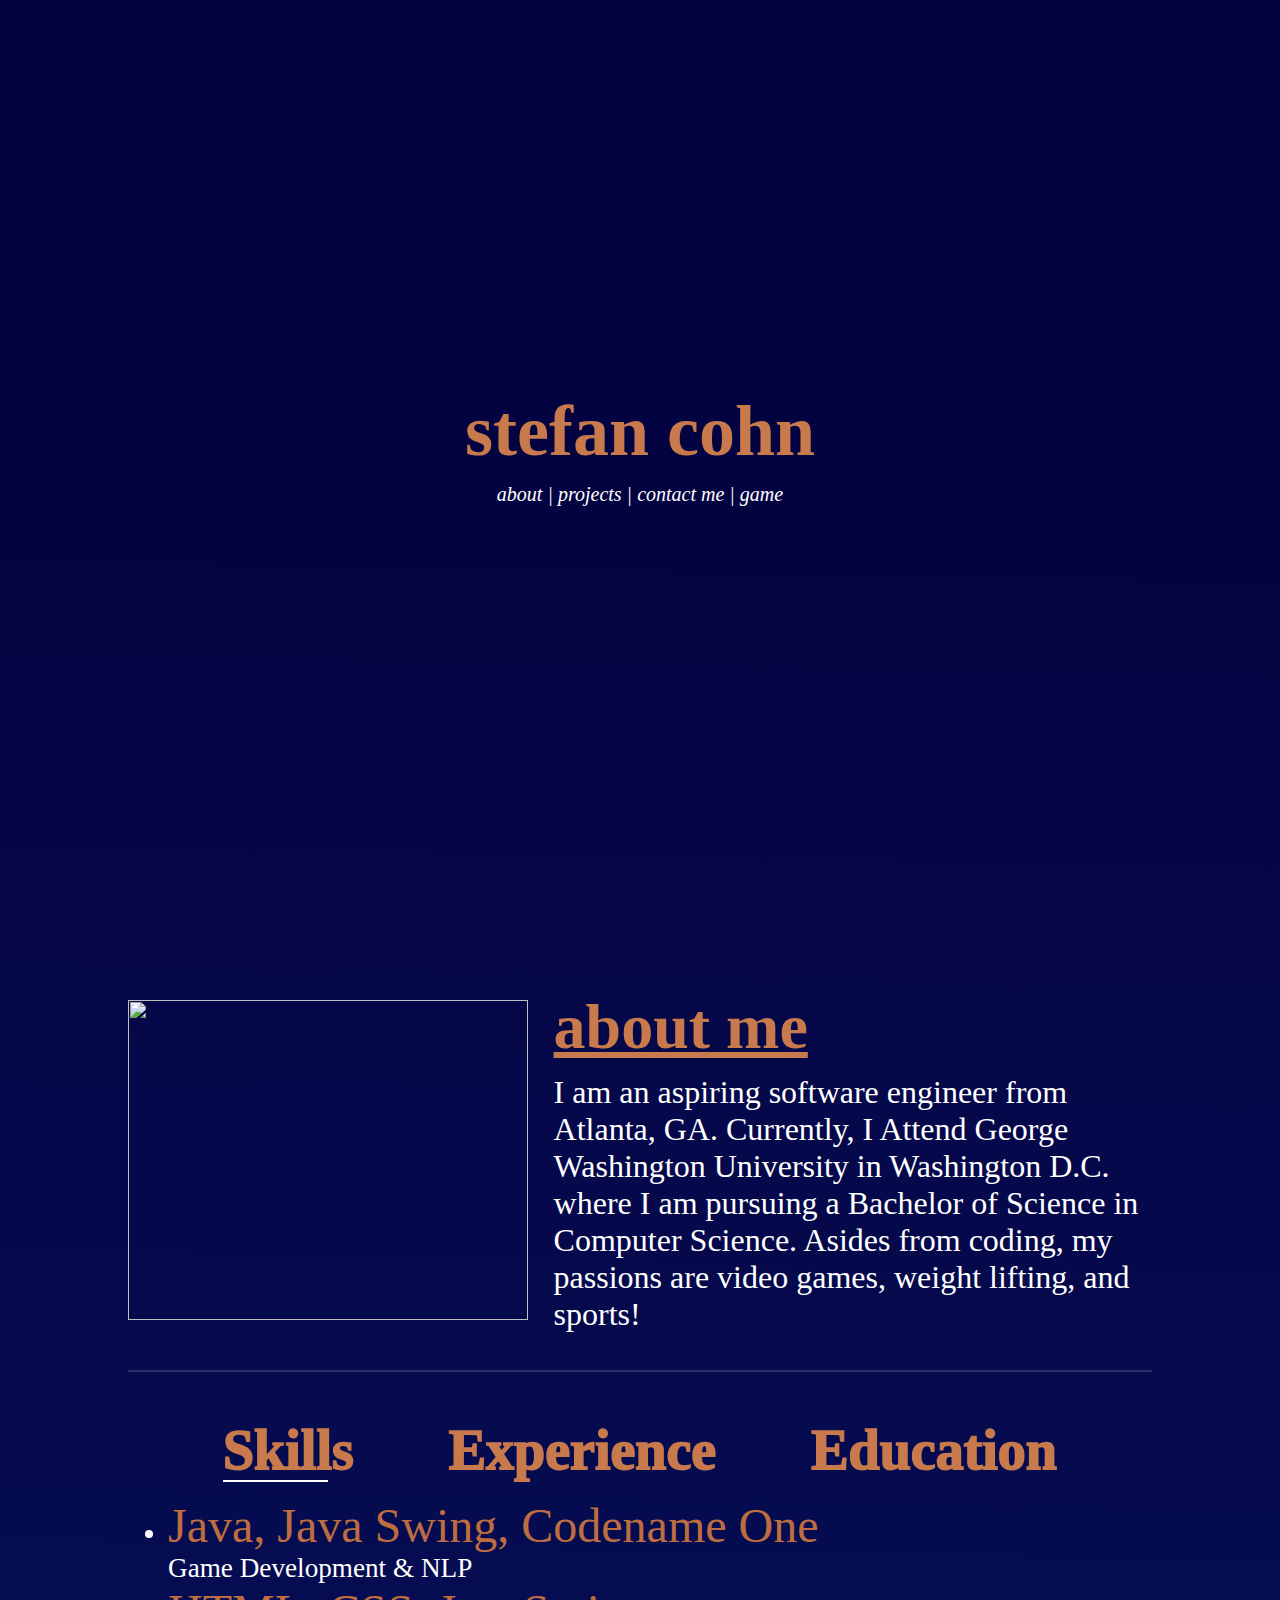
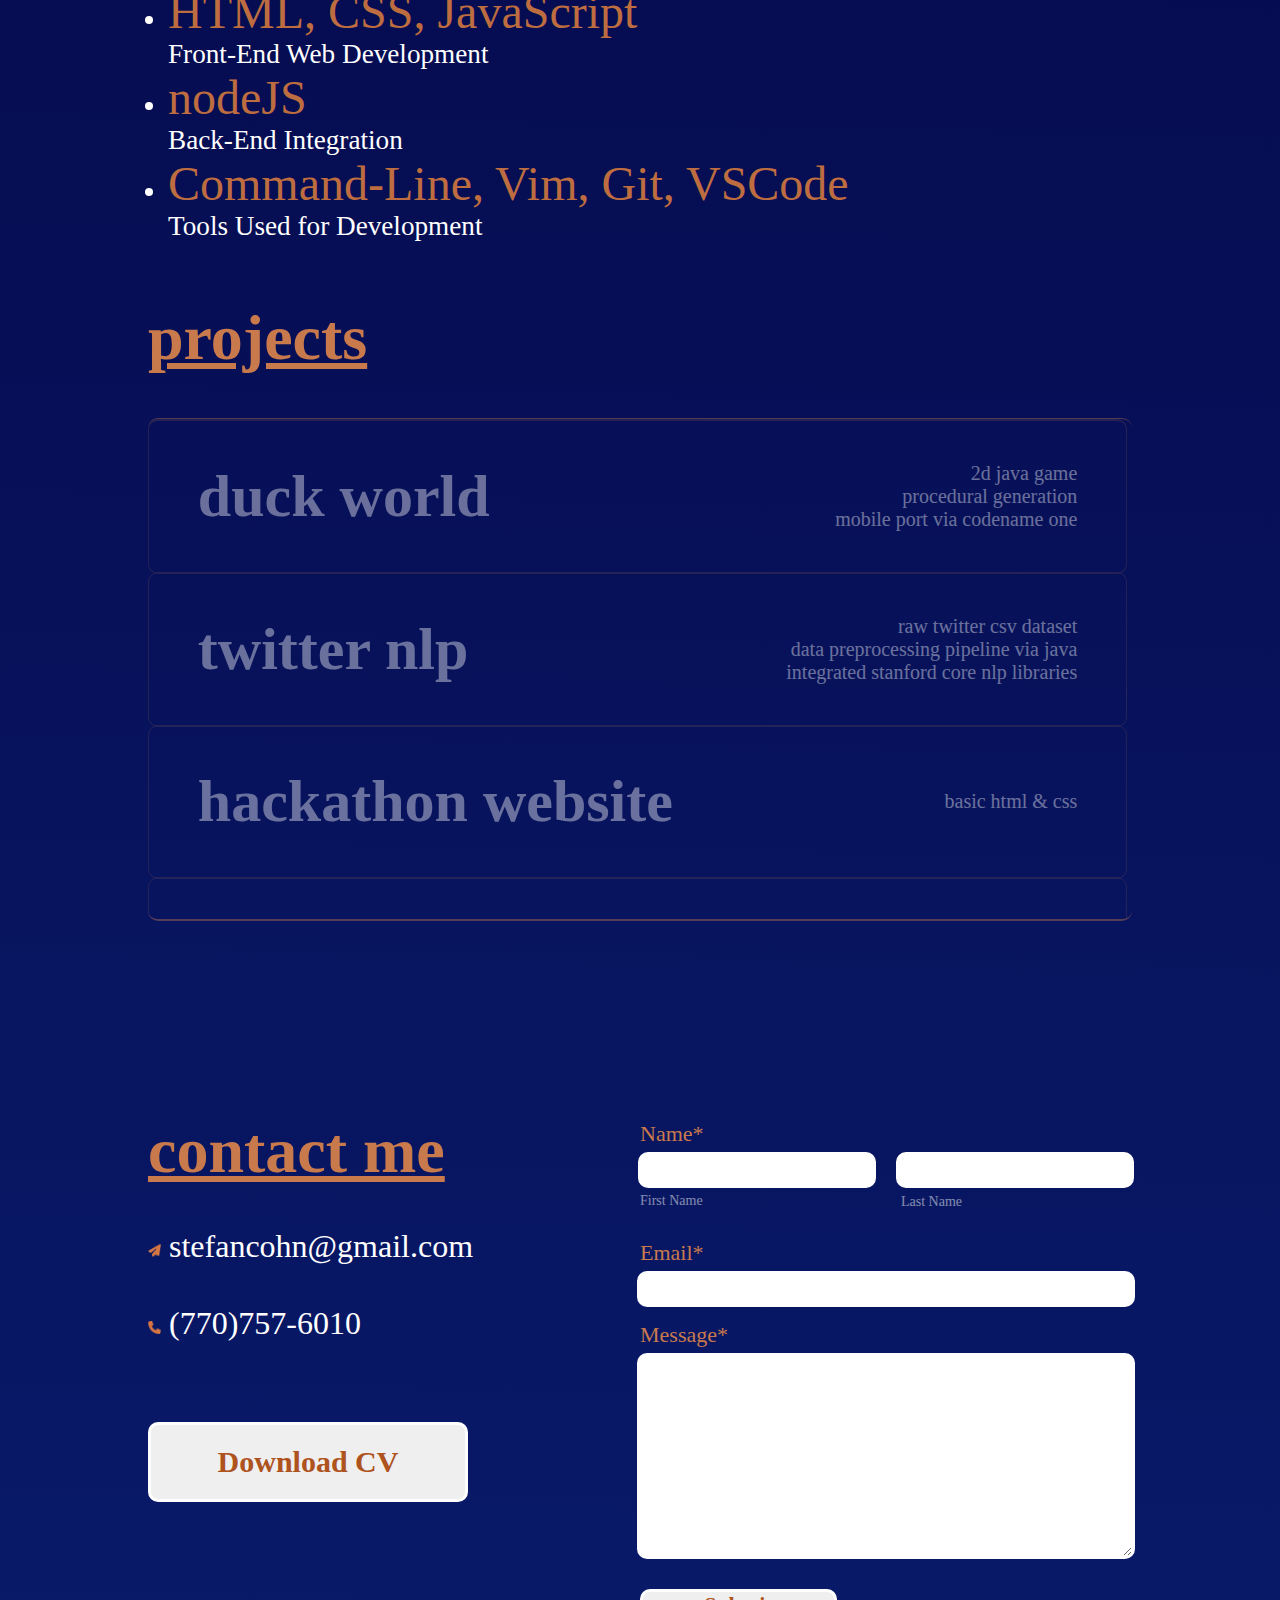
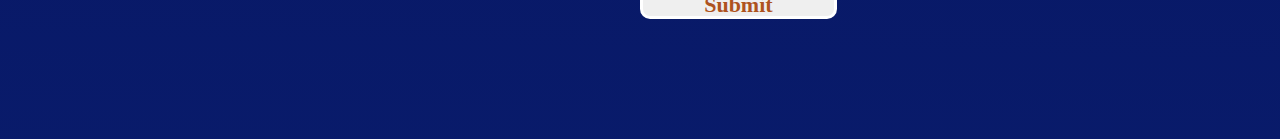
==== src/frontPage.html @ 3b6794df "download CV and fix message box" ====
<!DOCTYPE html>
<meta charset="UTF-8">

<!-- HTML blue print -->
<head>
	<meta name = "viewport" content ="width=device-width, initial-scale=1.0">
	<title> stefan cohn </title>

	<!-- link to pixelFont file so custom font can be used -->
	<link rel="stylesheet" type="text/css" href="../css/fonts.css">

	<!-- link to CSS for frontPage-->
	<link rel="stylesheet" type="text/css" href="../css/frontPage.css">

	<!-- link to CSS for frontPage on MOBILE-->
	<link rel="stylesheet" type="text/css" href="../css/frontPageMobile.css">

	<!-- font kit for icons -->
	<script src="https://kit.fontawesome.com/b754e26e35.js" crossorigin="anonymous"></script>
</head>

<body>
	<!-- center container --> 
	<div class = "center container">

		<div class="socialIcons">
			<a href="https://www.instagram.com/stefancohn/" target="_blank"><i class="fa-brands fa-instagram"></i></a>
			<a href="https://www.linkedin.com/in/stefan-cohn/" target="_blank"><i class="fa-brands fa-linkedin"></i></a>
			<a href="https://github.com/stefancohn" target="_blank"><i class="fa-brands fa-github"></i></a>
		</div>
		
		<!-- name text --> 
		<p class="name">stefan cohn</p>

		<!-- nav bar -->
		<nav class = "navbar">
			<!-- our two elements -->
			<a href="#about">about | </a>
			<a href="#projects">projects | </a>
			<a href="#contactMe">contact me | </a>
			<a href="#">game </a>
		</nav>
	</div>

	<!-- about section -->
	<section id = "about">
		<div class = "aboutContainer">

			<!--duck face image-->
			<img src="../assets/duckFace.png" class = "duckFace">

			<!--contains about text and header-->
			<div class = "aboutText"> 
				<h1 style="margin-top: -10px; margin-bottom: 10px;" id="h"><span>about me</span></h1>
				<p id="p">I am an aspiring software engineer from Atlanta, GA. Currently, I Attend George Washington University in Washington
				D.C. where I am pursuing a Bachelor of Science in Computer Science. Asides from coding, my passions are video games, 
				weight lifting, and sports!</p>
			</div>

		</div>

		<!--a line across the page-->
		<div class="line"></div>

		<!--the tabs that can be selected for more info-->
		<div class = "aboutTabs">
			<p class="tabLinks active" onclick="openTab('#skills')">Skills</p>
			<p class="tabLinks" onclick="openTab('#experience')">Experience</p>
			<p class="tabLinks" onclick="openTab('#education')">Education</p>
		</div>

		<div class="tabContentContainer">
			<!--skills tab-->
			<div class = "tabContent active" id="skills">
				<ul>
					<li><span>Java, Java Swing, Codename One</span><br>Game Development & NLP</li>
					<li><span>HTML, CSS, JavaScript</span><br>Front-End Web Development</li>
					<li><span>nodeJS</span><br>Back-End Integration</li>
					<li><span>Command-Line, Vim, Git, VSCode</span><br>Tools Used for Development</li>
				</ul>
			</div>

			<!--experience tab-->
			<div class = "tabContent" id="experience">
				<ul>
					<li><span>DecisionDeskHQ</span><br>Data Entry</li>
					<li><span>DMV_Serotonin</span><br>Club Promoter<br>Social Media Manager</li>
				</ul>
			</div>

			<!--education tab-->
			<div class = "tabContent" id="education">
				<ul>
					<li><span>Northview High School</span><br>Johns Creek, GA<br>2022 Graduate</li>
					<li><span>George Washington University</span><br>Washington, D.C.
						<br>B.S. in Computer Science<br>Expected 2026 Graduate</li>
				</ul>
			</div>
		</div>
	</section>

	<!-- project section -->
	<section id = "projects">

		<div class = "headerContainer">
			<h1>projects</h1>
		</div>

		<div class="scrollBar">

			<a href="https://github.com/stefancohn/DuckWorld/blob/main/README.md" target="_blank">
				<div class="scrollBarSection" onmouseover="revealFully('#duckWorld');" id="duckWorld"
				onmouseleave="hide('#duckWorld');" style="border-top-width: 2px;">
					<h1>duck world</h1>
					<p>2d java game <br>
						procedural generation <br>
						mobile port via codename one
					</p>
					<img src="../assets/duckIcon.png" id="projImg" style="transition-duration: 0.3s;">
				</div>
			</a>

			<a href="https://github.com/stefancohn/nlpTweets"target="_blank">
				<div class="scrollBarSection" onmouseover="revealFully('#nlp')" id="nlp"
				onmouseleave="hide('#nlp')" style="margin-top: 1px;">
					<h1>twitter nlp</h1>
					<p>raw twitter csv dataset <br>
						data preprocessing pipeline via java<br>
						integrated stanford core nlp libraries
					</p>
					<img src="../assets/twitterLogo.png" id="projImg" style="transition: 0.3s;">
				</div>
			</a>

			<a href="https://andre-arante.github.io/Ice-Cream-Tracker/src/works.html" target="_blank">
				<div class="scrollBarSection" onmouseover="revealFully('#thurston')" id="thurston"
				onmouseleave="hide('#thurston')" style="margin-top: 1px;">
					<h1>hackathon website</h1>
					<p>basic html & css<br>
					</p>
					<img src="../assets/hackathonImg.png" id="projImg" style="transition: 0.3s; height: 150px; width: auto">
				</div>
			</a>

			<a href="https://github.com/stefancohn/StefanCohnWebsite" target="_blank">
				<div class="scrollBarSection" onmouseover="revealFully('#portfolio')" id="portfolio"
				onmouseleave="hide('#portfolio')" style="margin-top: 1px;">
					<h1>this website!</h1>
					<p>backend integration<br>
						advanced html & css <br>
						javascript implementation
					</p>
					<img src="../assets/portfolioImg.png" id="projImg" style="transition: 0.3s; height: 150px; width: auto">
				</div>
			</a>

		</div>
	</section>

	<!-- contact me section -->
	<section id = "contactMe">

		<div class = "textContainer">
			<h1>contact me</h1>
			<div class="contactGroup">

				<p class="tEmail" style="margin: 0px">stefancohn@gmail.com</p>
				<p class="tPhoneNum" style="margin:0px">(770)757-6010</p>

				<div class="cIcons">
					<a href="https://www.instagram.com/stefancohn/" target="_blank"><i class="fa-brands fa-instagram"></i></a>
					<a href="https://www.linkedin.com/in/stefan-cohn/" target="_blank"><i class="fa-brands fa-linkedin"></i></a>
					<a href="https://github.com/stefancohn" target="_blank"><i class="fa-brands fa-github"></i></a>
				</div>

			</div>
			<a href="../assets/StefanCohnResumeW.pdf" target="_blank"><input type="button" value="Download CV" class="button1"></input></a>
		</div>

		<form class="formContainer">

			<label for="fName">Name*</label>
			<div class="nameInputs">
				<input type="text" name="fName" id="fName"></input>
				<input type="text" name="lName" id="lName"></input>
			</div>
			<label for="fName" style="align-self: start;font-size: 14px;margin-top: -10px; opacity: 0.5; color:white;">
				First Name</label> 
			<label for="lName">Last Name</label>
			
			<label for="fName">Email*</label>
			<input type="text" name="Email" autocomplete="on" required></input>

			<label for="fName">Message*</label>
			<textarea name="Message"></textarea>

			<input type="button" value="Submit" class="button"></input>
		</form>
		
	</section>

</body>

<!-- javascript plugin -->
<script src="../js/frontPage.js"></script>
---- css/frontPage.css ----
/*body and html sect stylization */
html,body {
    /* no margin, sets the font, and background color*/
    margin: 0;
    font-family: 'Rainy Hearts';
    background: linear-gradient(181deg, rgb(4, 3, 65) 15%, rgb(11, 38, 126) 140%);
    background-color: rgb(2, 0, 97);
}

body {
    width:100vw;
}

/*------- center container stylization, contains name and navbar --------*/
.center { 
    /* make it a flex box, stack its elements
    in a column, centers everything horz and vert */
    display: flex;
    flex-direction: column;
    justify-content: center; /* centers vertically */
    align-items: center; /*centers horizontally */
    height: 100vh;
    width: 100vw;

}

.name {
    /* name text stylization */
    font-size: 4.5rem;
    margin: 10px;
    color: rgb(201, 122, 77);
    font-weight: bold;
}

.navbar a{
    /* navbar stylization */
    text-decoration : none;
    font-size: 20px;
    font-style: italic;
    color: white;
}

.socialIcons {
    display:flex;
    flex-direction: row;
    column-gap: 12px;
    margin-bottom: -15px;
}

.socialIcons i {
    color:white;
    font-size: 20px;
}
/*-------------------------------------------

------- about section stylization -------*/
#about {
    padding-left: 10%;
    padding-right: 10%;
    padding-top: 100px;
}

/*about container row*/
#about .aboutContainer{
    display: flex;
    height:40%;
    justify-content: left;
    column-gap: 2vw;
}

#about .aboutContainer .aboutText p{
    color: white;
    font-size: 2.3rem;
    margin-top: 0;
    margin-bottom: 0;
}

#about .aboutContainer .aboutText{
    height: 320px;
    position: relative;
}

#about .aboutContainer .aboutText h1 span{
    color: rgb(201, 122, 77);
    text-decoration: underline;
    font-size: 4rem;
}

#about .aboutContainer .duckFace {
    width:400px; 
    height:320px;
}

#about .line {
    width: 100%;
    height: 2px;
    background-color: rgb(255, 255, 255, 0.15);
    margin-top: 50px;
    margin-bottom: -10px;
}

#about .aboutTabs {
    display: flex;
    flex-direction: row;
    align-items: baseline;
    justify-content: space-evenly;
    
}

#about .aboutTabs .tabLinks {
    margin-bottom: 0;
    font-weight: 1000;
    cursor:pointer;
    color: rgb(201, 122, 77);
    font-size: 3.5rem;
    position: relative;
}

#about .aboutTabs .tabLinks::after {
    content:"";
    position: absolute;
    width: 0%;
    left: 0;
    bottom: 0;
    height: 2px;
    background-color: white;
    transition: 1s;
}

#about .aboutTabs .tabLinks.active::after {
    width: 80%;
}

#about .tabContentContainer {
    display:grid;
    grid-template-columns: 1fr;
}
#about .tabContent {
    grid-column-start: 1;
    grid-row-start: 1;
    opacity: 0;
    transition: 1s;
    padding-bottom: 0;
}

#about .tabContent.active {
    color: white;
    opacity: 1;
    transition-duration: 1s;
}

#about .tabContent li span{
    list-style: circle;
    color: rgb(189, 109, 64);
    font-size: 3rem;
}

#about .tabContent li{
    font-size: 1.7rem;
}

/*-------end of about section sylization
----------------------------------------
/*project section stylization */
#projects {
    padding-left: 10%;
    padding-right: 10%;
    display: flex;
    flex-direction: column;
}

#projects .headerContainer h1{
    color: rgb(201, 122, 77);
    text-decoration: underline;
    font-size: 4rem;
    margin-left: 20px;

}

#projects .scrollBar {
    padding-top: -10px;
    margin-left: 20px;
    margin-right: 20px;
    height: 500px;

    overflow:auto;
    overflow-x: hidden;

    display: flex;
    flex-direction: column;
    position: relative;

    border-top-width: 1px;
    border-top-style: solid;
    border-top-color: rgb(201, 122, 77, 0.4);
    
    border-bottom-width: 2px;
    border-bottom-style: solid;
    border-bottom-color: rgb(201, 122, 77, 0.4);
    border-radius:10px;
}

#projects .scrollBar .scrollBarSection {
    height: 100%;
    width: 99.3%;
    display:flex;
    flex-direction: row;
    justify-content: space-between;
    align-items: center;

    border-width: 1px;
    border-style: solid;
    border-radius: 10px;
    border-color: rgb(201, 122, 77, 0.4);

    row-gap: 2px;
    opacity: 0.4;
    transition-duration: 0.3s;
}

#projects .scrollBar .scrollBarSection h1 {
    color:white;
    font-size: 60px;
    padding-left: 5%;
    transition-duration: 0.3s;
}

#projects .scrollBar .scrollBarSection p {
    padding-right: 5%;
    color:white;
    font-size: 20px;
    text-align:right;

    transition-duration: 0.3s;
}

@media (hover: hover) {
    #projects .scrollBar a:hover #projImg {
    opacity: 1;
    display:inherit;
    }
}

#projects #projImg {
    position: absolute;
    width: 200px;
    height: auto;
    opacity: 0;
    display:none;
}

#projects .scrollBar .scrollBarSection.active {
    opacity: 1;
    border-width: 4px;
    transition-duration: 0.3s;
    border-color: rgb(201, 122, 77, 1);
}

#projects .scrollBar .scrollBarSection.active p {
    font-size:25px;
    padding-left: 0%;
    padding-right: 5px;
    transition-duration: 0.3s;
}

#projects .scrollBar .scrollBarSection.active h1 {
    font-size:67px;
    transition-duration: 0.3s;
    padding-left: 0%;
}

#projects .scrollBar a {
    text-decoration: none;
}

/* contact me section stylization */
#contactMe {
    padding-left: 10%;
    padding-right: 10%;
    padding-bottom: 120px;
    padding-top: 50px;

    display: flex;
    flex-direction: row;
}

#contactMe .textContainer {
    padding-left: 20px;
    width:100%;
    padding-top: 100px;

    display: flex;
    flex-direction: column;
    row-gap: 40px;
}

#contactMe .textContainer h1{
    margin-bottom: 0px;
    padding-bottom: 0px;
    color: rgb(201, 122, 77);
    text-decoration: underline;
    font-size: 4rem;
}

.contactGroup {
    display: flex;
    flex-direction: column;
    row-gap: 40px;
}

#contactMe .textContainer p {
    color:white;
    font-size: 2rem;
}

#contactMe .tPhoneNum::before {
    background-image: url("../assets/teleImg.png");
    background-size: 13px 13px;
    display: inline-block;
    width: 13px; 
    height: 13px;
    margin-right: 8px;
    content:"";
}

#contactMe .tEmail::before {
    background-image: url("../assets/sendMail.png");
    background-size: 13px 13px;
    display: inline-block;
    width: 13px; 
    height: 13px;
    margin-right: 8px;
    content:"";
}

.cIcons {
    margin:0px; 
    display: flex;
    flex-direction: row;
    column-gap: 20px;
}
.cIcons i{
    color:white;
    font-size: 3.2rem;
    column-gap: 10px;
}

.button1 {
    font-family: inherit;
    font-size: 30px;
    color: rgb(174, 83, 30);
    width: 20rem;
    align-self: start;
    margin-top: 0px;
    font-weight: bolder;
    height: 80px;
}

.formContainer {
    padding-top: 150px;
    padding-right: 20px;
    width: 100%;

    display:flex;
    align-items: center;
    flex-direction:column;
    row-gap: 15px;
}

input, textarea {
    width:100%;
    height: 30px;
    padding: 0px;

    border-width: 3px;
    border-color: white;
    border-radius: 10px;
    border-style: solid;
}

.nameInputs {
    width: 101%;
    display: flex;
    flex-direction: row;
    column-gap: 20px;
    justify-content: space-between;
}

input[name="fName"], input[name="lName"] {
    width: 50%;
}

textarea {
    height: 200px;
    vertical-align: top;
}

label[for="fName"] {
    align-self: start;
    color: rgb(201, 122, 77);;
    font-size: 22px;
    margin-bottom: -10px;
}

label[for="lName"] {
    color: white;
    font-size: 14px;
    opacity: 0.5;

    margin-top: -20px;
    margin-left: 91px;
    margin-bottom: 15px;
}

.button {
    font-family: inherit;
    font-size: 22px;
    color: rgb(174, 83, 30);
    width: 40%;
    align-self: start;
    margin-top: 15px;
    font-weight: bolder;
}

input[type=text] {
    font: inherit;
    font-size: 20px;
    vertical-align: top;
}

textarea[name='Message'] {
    font-family: inherit;
    font-size: 20px;
}
---- css/frontPageMobile.css ----
/*----------- font size for abt p ---------------*/
/* Font size for max-width: 1400px */
@media only screen and (max-width: 1400px) {
    #about .aboutContainer .aboutText p {
        font-size: 2rem;
    }
}

/* Font size for max-width: 1200px */
@media only screen and (max-width: 1200px) {
    #about .aboutContainer .aboutText p {
        font-size: 1.8rem;
    }
}

/* Font size for max-width: 1000px and form optimization*/
@media only screen and (max-width: 1000px) {
    #about .aboutContainer .aboutText p {
        font-size: 1.4rem;
    }
    #contactMe {
        column-gap: 40px;
    }
}


/*----------mobile optimization------*/
@media only screen and (max-width: 800px) {
    body {
        width: 100vw;
    }
    /*------- center container stylization, contains name and navbar --------*/
    .center {
        height: 100vh;
    }
    .name {
        /* name text stylization */
        font-size: 1.5rem;
        margin: 5px;
    }

    .navbar a{
        font-size: 0.7rem;
    }

    .socialIcons {
        column-gap: 14px;
        margin-bottom: -5px;
    }

    .socialIcons i {
        color:white;
        font-size: 14px;
    }
    /*-------------------------------------------

------- about section stylization -------*/
    #about {
        padding-left: 10%;
        padding-right: 10%;
        padding-top: 20px;
        display: flex;
        flex-direction: column;
        align-items: center;
    }

    /*about container row*/
    #about .aboutContainer{
        display: flex;
        flex-direction: column;
        height:40%;
        align-items: center;
        width: 100%;
    }

    #about .aboutContainer .aboutText{
        height:auto;
        position: relative;
        display: flex;
        flex-direction: column;
    }

    #about .aboutContainer .aboutText p{
        color: white;
        font-size: 1.2rem;
        margin-top: 0;
        margin-bottom: 0;
        text-align: center;
        width: 80%;
        align-self: center;
    }

    #about .aboutContainer .aboutText h1 {
        padding-top: 20px;
        text-align: center;
    }

    #about .aboutContainer .aboutText h1 span{
        color: rgb(201, 122, 77);
        text-decoration: underline;
        font-size: 2rem;
    }

    #about .aboutContainer .duckFace {
        width:80%; 
        height:auto;
    }

    #about .line {
        width: 100%;
        height: 2px;
        background-color: rgb(255, 255, 255, 0.15);
        margin-top: 20px;
        margin-bottom: 0px;
    }

    #about .aboutTabs {
        display: flex;
        flex-direction: row;
        align-items: baseline;
        justify-content: space-evenly;   
        width: 100%;
    }

    #about .aboutTabs .tabLinks {
        margin-bottom: 0;
        font-weight: bolder;
        cursor:pointer;
        color: rgb(201, 122, 77);
        font-size: 1rem;
        position: relative;
    }

    #about .aboutTabs .tabLinks::after {
        content:"";
        position: absolute;
        width: 0%;
        left: 0;
        bottom: 0;
        height: 2px;
        background-color: white;
        transition: 1s;
    }

    #about .aboutTabs .tabLinks.active::after {
        width: 80%;
    }

    #about .tabContentContainer {
        display:grid;
        grid-template-columns: 1fr;
        width: 100%;
    }
    #about .tabContent {
        grid-column-start: 1;
        grid-row-start: 1;
        opacity: 0;
        transition: 1s;
        margin-bottom: 0px;
        width: 100%;
    }

    #about .tabContent.active {
        color: white;
        opacity: 1;
        transition-duration: 1s;
    }

    #about .tabContent li span{
        list-style: circle;
        color: rgb(189, 109, 64);
        font-size: 1rem;
    }

    #about .tabContent li{
        font-size: 1rem;
    }
    /*-------end of about section sylization
    ----------------------------------------
    /*project section stylization */
    #projects {
        padding-left: 10%;
        padding-right: 10%;
        margin-top:100px;
        display: flex;
        flex-direction: column;
    }

    #projects .headerContainer h1{
        color: rgb(201, 122, 77);
        text-decoration: underline;
        font-size: 2rem;
        margin-left: 20px;

    }

    #projects .scrollBar {
        padding-top: -10px;
        margin-left: 20px;
        margin-right: 20px;
        height: auto; /*control height of scroll!! necessary for overflow*/

        overflow:auto;
        overflow-x: hidden;

        display: flex;
        flex-direction: column;
        position: relative;

        border-top-width: 1px;
        border-top-style: solid;
        border-top-color: rgb(201, 122, 77, 0.4);
        
        border-bottom-width: 2px;
        border-bottom-style: solid;
        border-bottom-color: rgb(201, 122, 77, 0.4);
        border-radius:10px;
    }

    #projects .scrollBar .scrollBarSection {
        height: 100%;
        width: 99.3%;
        display:flex;
        flex-direction: row;
        justify-content: space-between;
        align-items: center;

        border-width: 1px;
        border-style: solid;
        border-radius: 10px;
        border-color: rgb(201, 122, 77, 0.4);

        row-gap: 2px;
        opacity: 1;
        transition-duration: 0.3s;
    }

    #projects .scrollBar .scrollBarSection h1 {
        color:white;
        font-size: 20px;
        padding-left: 5%;
        transition-duration: 0.3s;
    }

    #projects .scrollBar .scrollBarSection p {
        padding-right: 5%;
        color:white;
        font-size: 10px;
        text-align:right;

        transition-duration: 0.3s;
    }

    #projects #projImg {
        position: absolute;
        width: 200px;
        height: auto;
        opacity: 1;
        display:none;
    }

    #projects .scrollBar .scrollBarSection.active {
        opacity: 1;
        border-width: 4px;
        transition-duration: 0.3s;
        border-color: rgb(201, 122, 77, 1);
    }

    #projects .scrollBar .scrollBarSection.active p {
        font-size:25px;
        padding-left: 0%;
        padding-right: 5px;
        transition-duration: 0.3s;
    }

    #projects .scrollBar .scrollBarSection.active h1 {
        font-size:67px;
        transition-duration: 0.3s;
        padding-left: 0%;
    }

    #projects .scrollBar a {
        text-decoration: none;
    }

    /* --------------contact me section stylization----------------- */
    #contactMe {
        padding-left: 10%;
        padding-right: 10%;
        padding-bottom: 120px;
        padding-top: 100px;

        display: flex;
        flex-direction: column;
        align-items: center;
    }

    #contactMe .textContainer {
        width:100%;
        padding-top: 0;
        padding: 0;

        display: flex;
        flex-direction: column;
        align-items: center;
        row-gap: 30px;
    }

    #contactMe .textContainer h1{
        margin-bottom: 0px;
        padding-bottom: 0px;
        color: rgb(201, 122, 77);
        text-decoration: underline;
        font-size: 2rem;
    }

    .contactGroup {
        display: flex;
        flex-direction: column;
        align-items: center;
        row-gap: 30px;
    }

    #contactMe .textContainer p {
        color:white;
        font-size: 0.9rem;
        text-align: center;
    }

    #contactMe .tPhoneNum::before {
        background-image: url("../assets/teleImg.png");
        background-size: 11px 11px;
        display: inline-block;
        width: 11px; 
        height: 11px;
        margin-right: 5px;
        content:"";
    }

    #contactMe .tEmail::before {
        background-image: url("../assets/sendMail.png");
        background-size: 11px 11px;
        display: inline-block;
        width: 11px; 
        height: 11px;
        margin-right: 5px;
        content:"";
    }

    .cIcons {
        margin:0px; 
        display: flex;
        flex-direction: row;
        column-gap: 15px;
    }
    .cIcons i{
        color:white;
        font-size: 2rem;
        column-gap: 10px;
    }

    .button1 {
        font-family: inherit;
        font-size: 1.5rem;
        color: rgb(174, 83, 30);

        width: 180px;
        height: 60px;

        margin: 0px;
        font-weight: bolder;
        align-self: center;
    }

    .formContainer {
        padding-top: 50px;
        padding-right: 0px;
        width: 100%;

        display:flex;
        align-items: center;
        flex-direction:column;
        row-gap: 15px;
    }

    input {
        width:100%;
        height: 30px;
        padding: 0px;

        border-width: 3px;
        border-color: white;
        border-radius: 10px;
        border-style: solid;
    }

    .nameInputs {
        width: 101%;
        display: flex;
        flex-direction: row;
        column-gap: 20px;
        justify-content: space-between;
    }

    input[name="fName"], input[name="lName"] {
        width: 50%;
    }

    input[name="Message"] {
        height: 200px;
    }

    label[for="fName"] {
        align-self: start;
        color: rgb(201, 122, 77);;
        font-size: 22px;
        margin-bottom: -10px;
    }

    label[for="lName"] {
        color: white;
        font-size: 14px;
        opacity: 0.5;

        margin-top: -20px;
        margin-left: 91px;
        margin-bottom: 15px;
    }

    .button {
        font-family: inherit;
        font-size: 22px;
        color: rgb(174, 83, 30);
        width: 40%;
        align-self: start;
        margin-top: 15px;
        font-weight: bolder;
    }
}
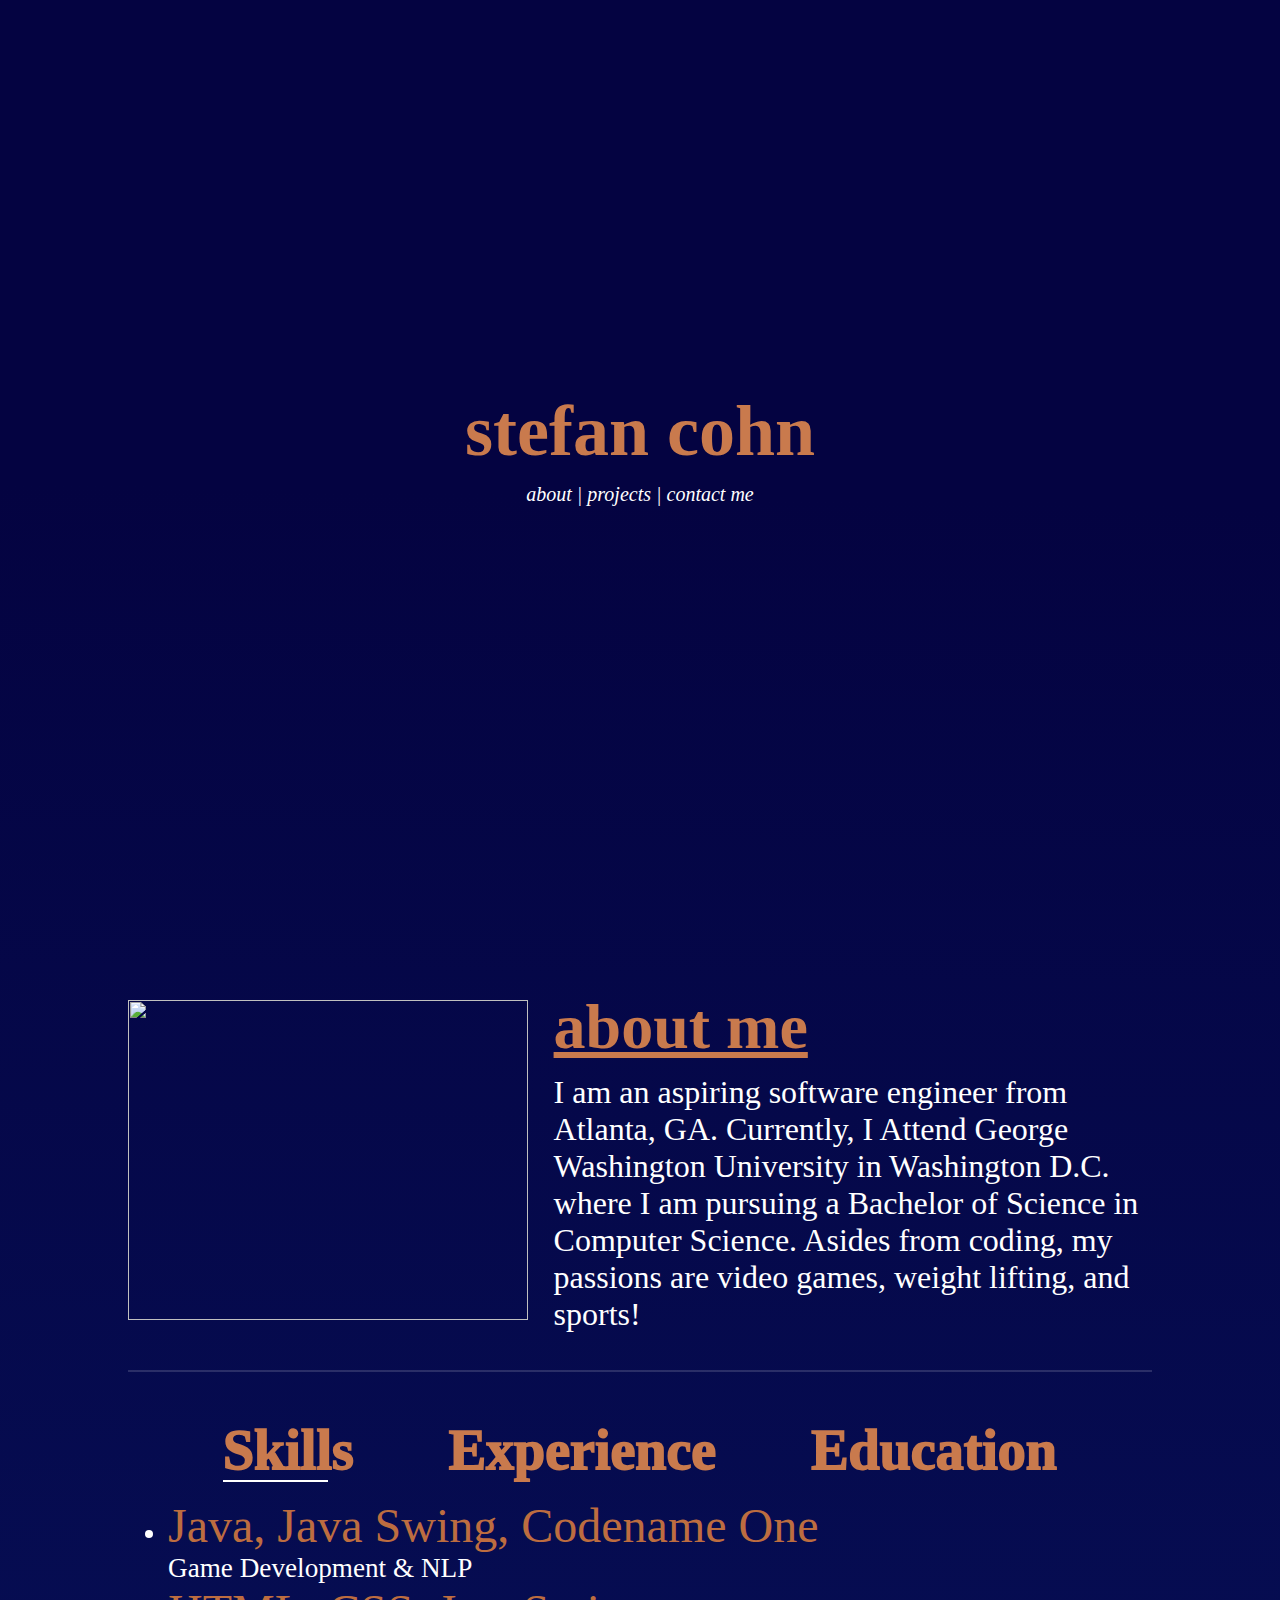
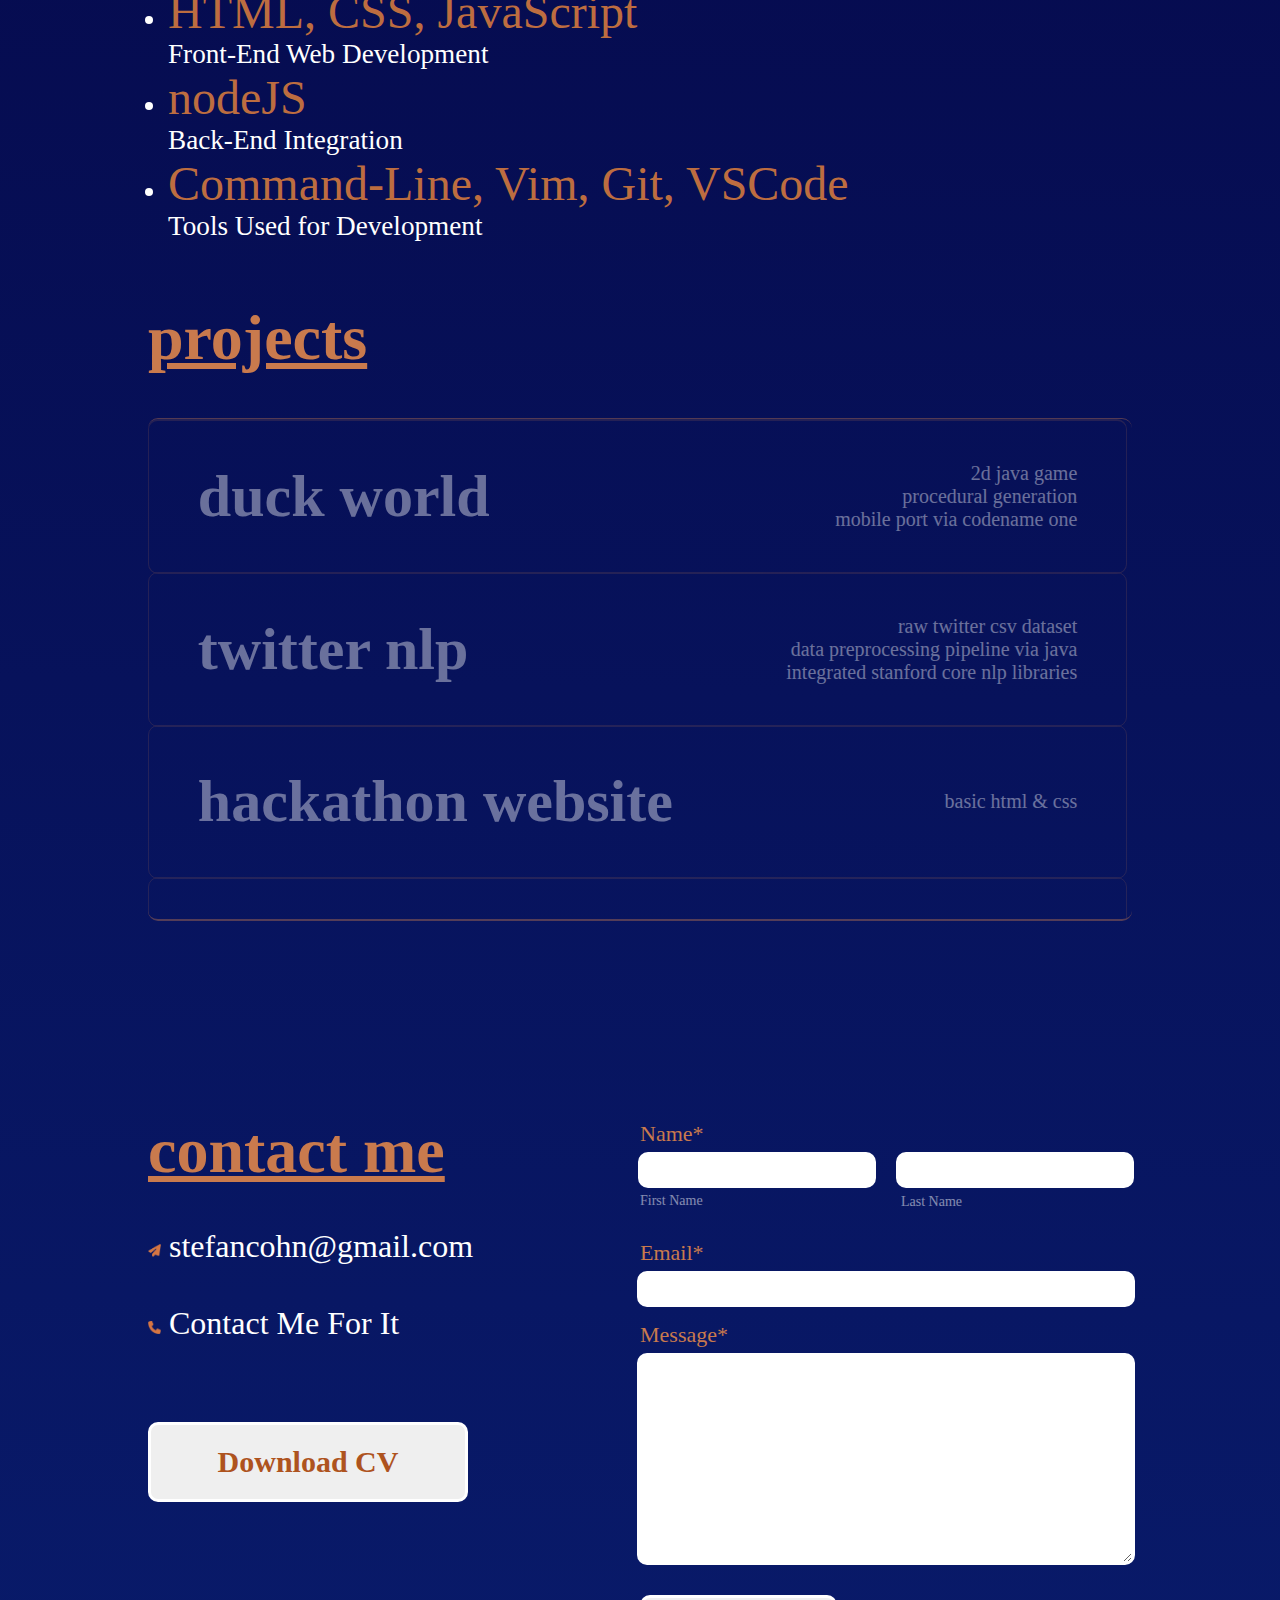
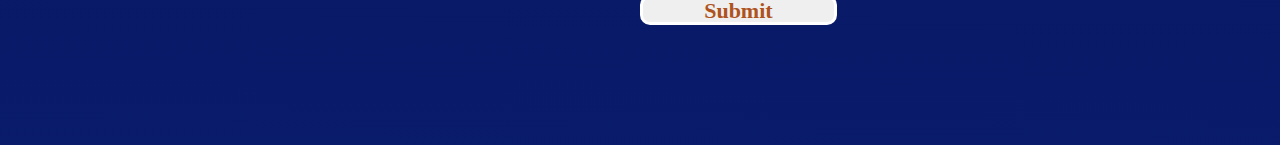
==== commit f4ec2203: "sec" ====
--- a/src/frontPage.html
+++ b/src/frontPage.html
@@ -37,8 +37,8 @@
 			<!-- our two elements -->
 			<a href="#about">about | </a>
 			<a href="#projects">projects | </a>
-			<a href="#contactMe">contact me | </a>
-			<a href="#">game </a>
+			<a href="#contactMe">contact me </a>
+			<!--<a href="#">game </a>-->
 		</nav>
 	</div>
 
@@ -165,7 +165,7 @@
 			<div class="contactGroup">
 
 				<p class="tEmail" style="margin: 0px">stefancohn@gmail.com</p>
-				<p class="tPhoneNum" style="margin:0px">(770)757-6010</p>
+				<p class="tPhoneNum" style="margin:0px">Contact Me For It</p>
 
 				<div class="cIcons">
 					<a href="https://www.instagram.com/stefancohn/" target="_blank"><i class="fa-brands fa-instagram"></i></a>
@@ -174,6 +174,7 @@
 				</div>
 
 			</div>
+
 			<a href="../assets/StefanCohnResumeW.pdf" target="_blank"><input type="button" value="Download CV" class="button1"></input></a>
 		</div>
 
@@ -203,3 +204,6 @@
 
 <!-- javascript plugin -->
 <script src="../js/frontPage.js"></script>
+
+<!-- our back end to send emails-->
+<script src="../js/index.js"></script>--- a/css/frontPage.css
+++ b/css/frontPage.css
@@ -348,12 +348,17 @@
 .button1 {
     font-family: inherit;
     font-size: 30px;
+    font-weight: bolder;
+
     color: rgb(174, 83, 30);
+
     width: 20rem;
+    height: 80px;
+    margin-top: 0px;
+
     align-self: start;
-    margin-top: 0px;
-    font-weight: bolder;
-    height: 80px;
+
+    cursor: pointer;
 }
 
 .formContainer {
@@ -420,6 +425,7 @@
     align-self: start;
     margin-top: 15px;
     font-weight: bolder;
+    cursor: pointer;
 }
 
 input[type=text] {
@@ -431,4 +437,6 @@
 textarea[name='Message'] {
     font-family: inherit;
     font-size: 20px;
-}
+    text-indent: 6px;
+    padding-top: 0.4rem;
+}
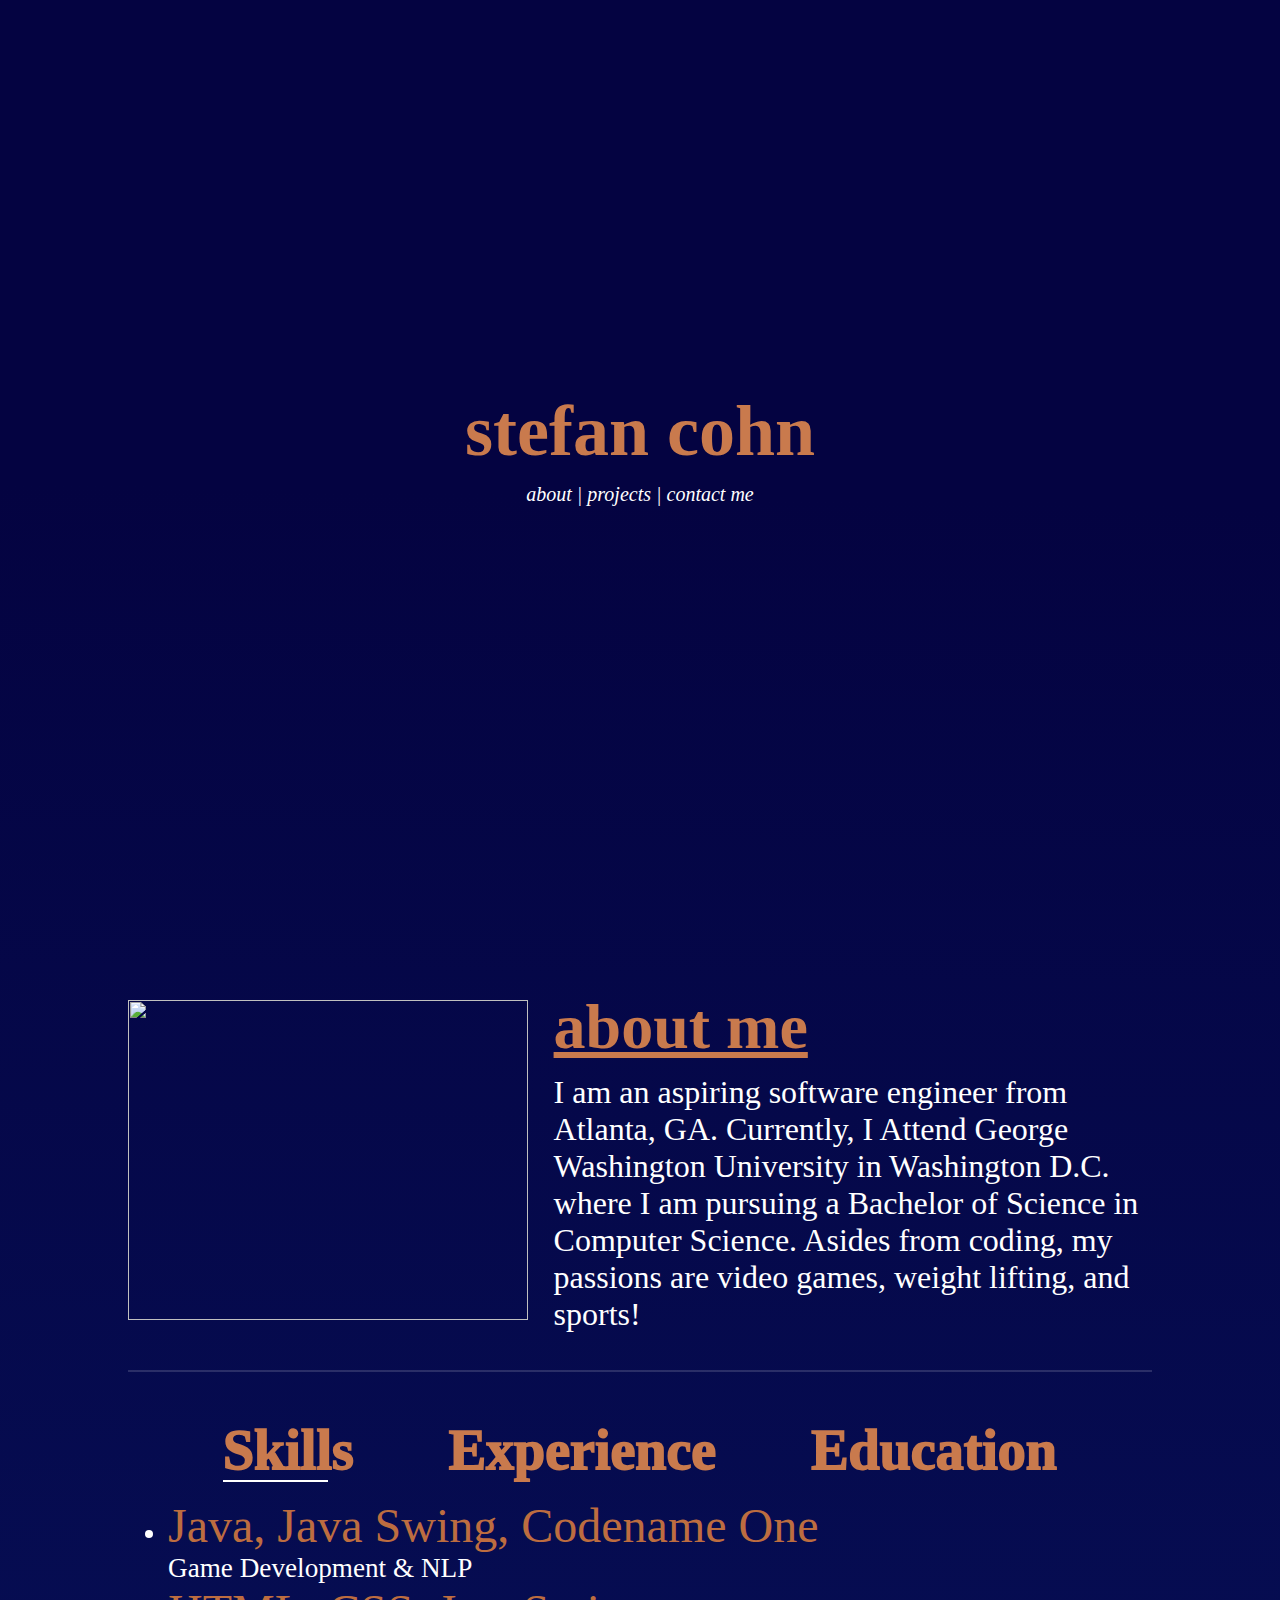
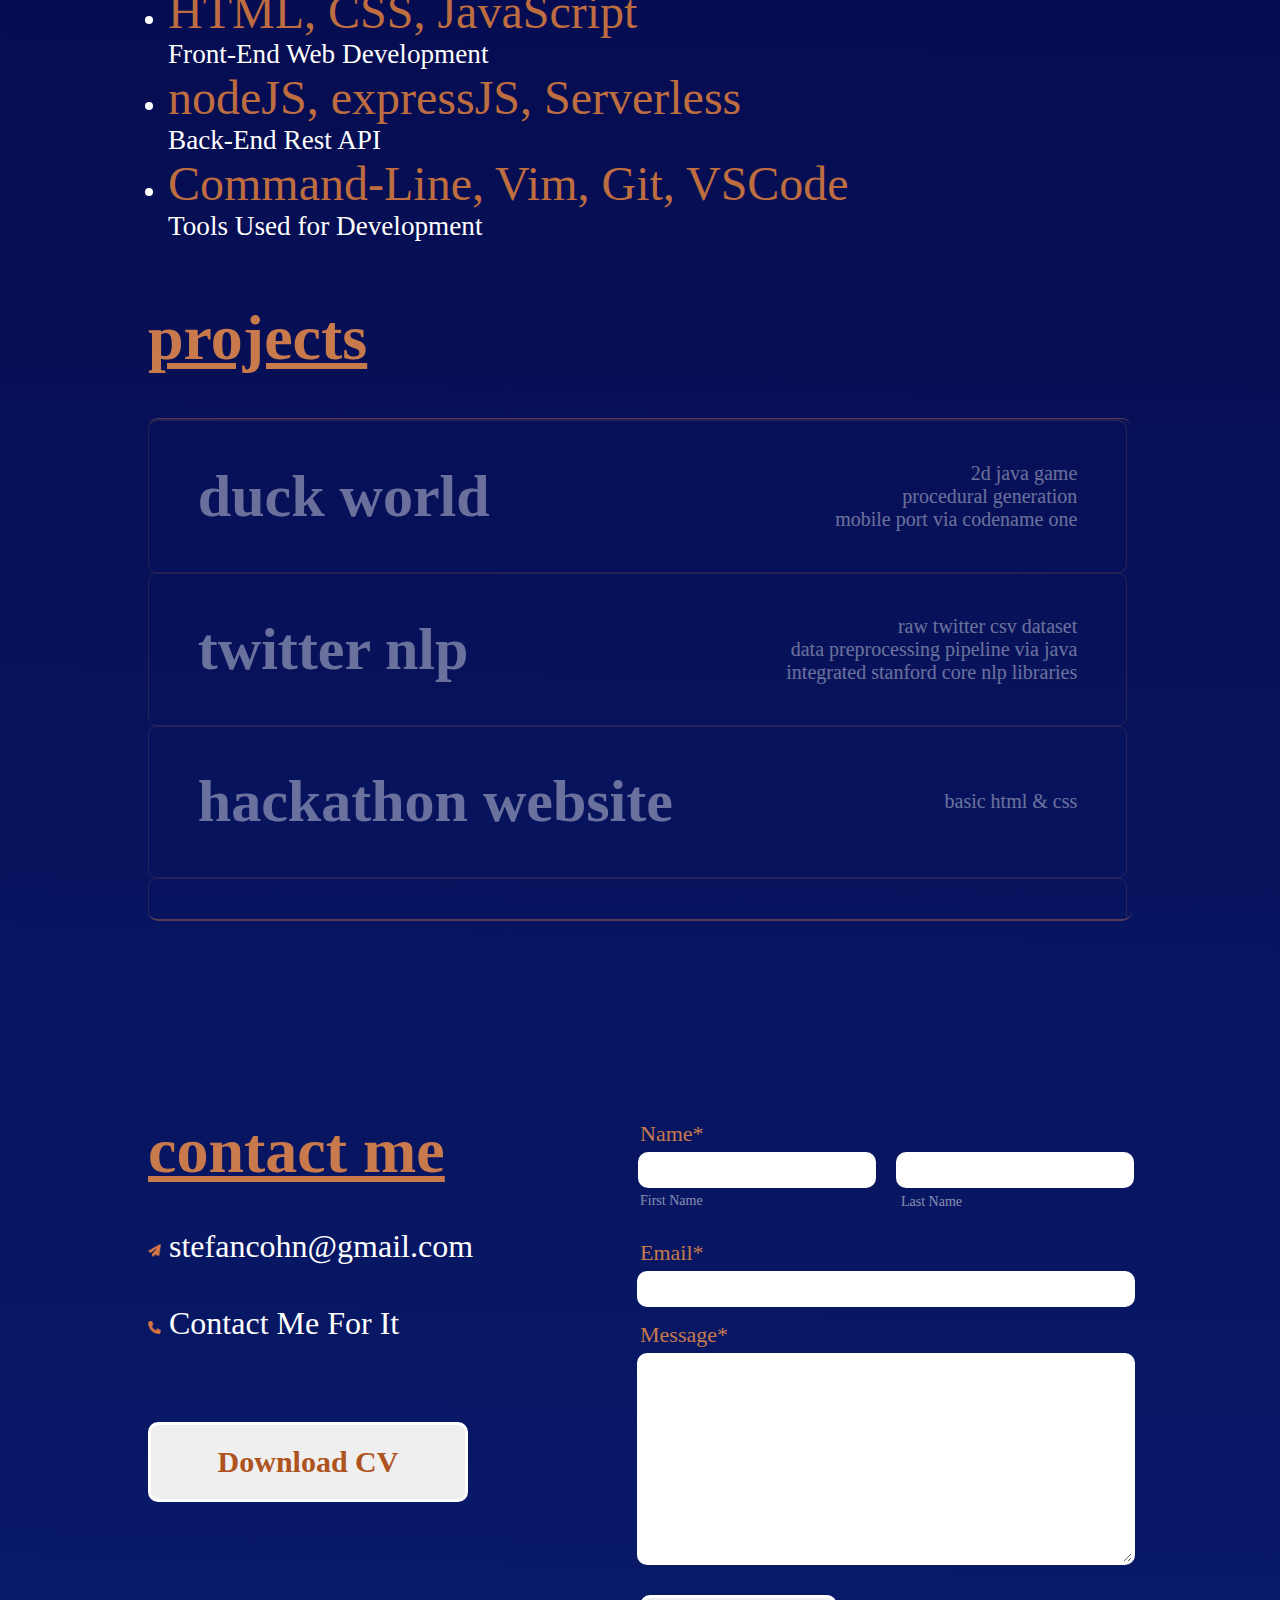
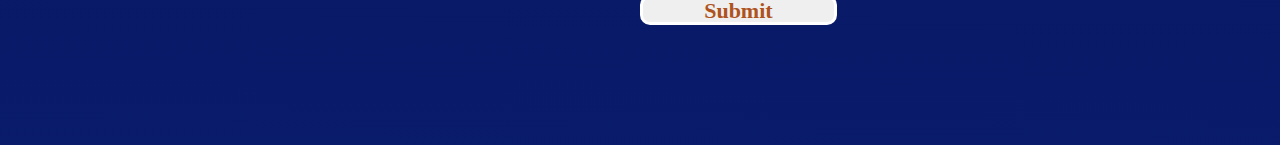
==== commit e8a4ce31: "html chnages" ====
--- a/src/frontPage.html
+++ b/src/frontPage.html
@@ -75,7 +75,7 @@
 				<ul>
 					<li><span>Java, Java Swing, Codename One</span><br>Game Development & NLP</li>
 					<li><span>HTML, CSS, JavaScript</span><br>Front-End Web Development</li>
-					<li><span>nodeJS</span><br>Back-End Integration</li>
+					<li><span>nodeJS, expressJS, Serverless</span><br>Back-End Rest API</li>
 					<li><span>Command-Line, Vim, Git, VSCode</span><br>Tools Used for Development</li>
 				</ul>
 			</div>
@@ -190,12 +190,12 @@
 			<label for="lName">Last Name</label>
 			
 			<label for="fName">Email*</label>
-			<input type="text" name="Email" autocomplete="on" required></input>
+			<input type="text" name="Email" id='email' autocomplete="on" required></input>
 
 			<label for="fName">Message*</label>
-			<textarea name="Message"></textarea>
-
-			<input type="button" value="Submit" class="button"></input>
+			<textarea name="Message" id='message'></textarea>
+
+			<input type="submit" value="Submit" class="button"></input>
 		</form>
 		
 	</section>
@@ -204,6 +204,3 @@
 
 <!-- javascript plugin -->
 <script src="../js/frontPage.js"></script>
-
-<!-- our back end to send emails-->
-<script src="../js/index.js"></script>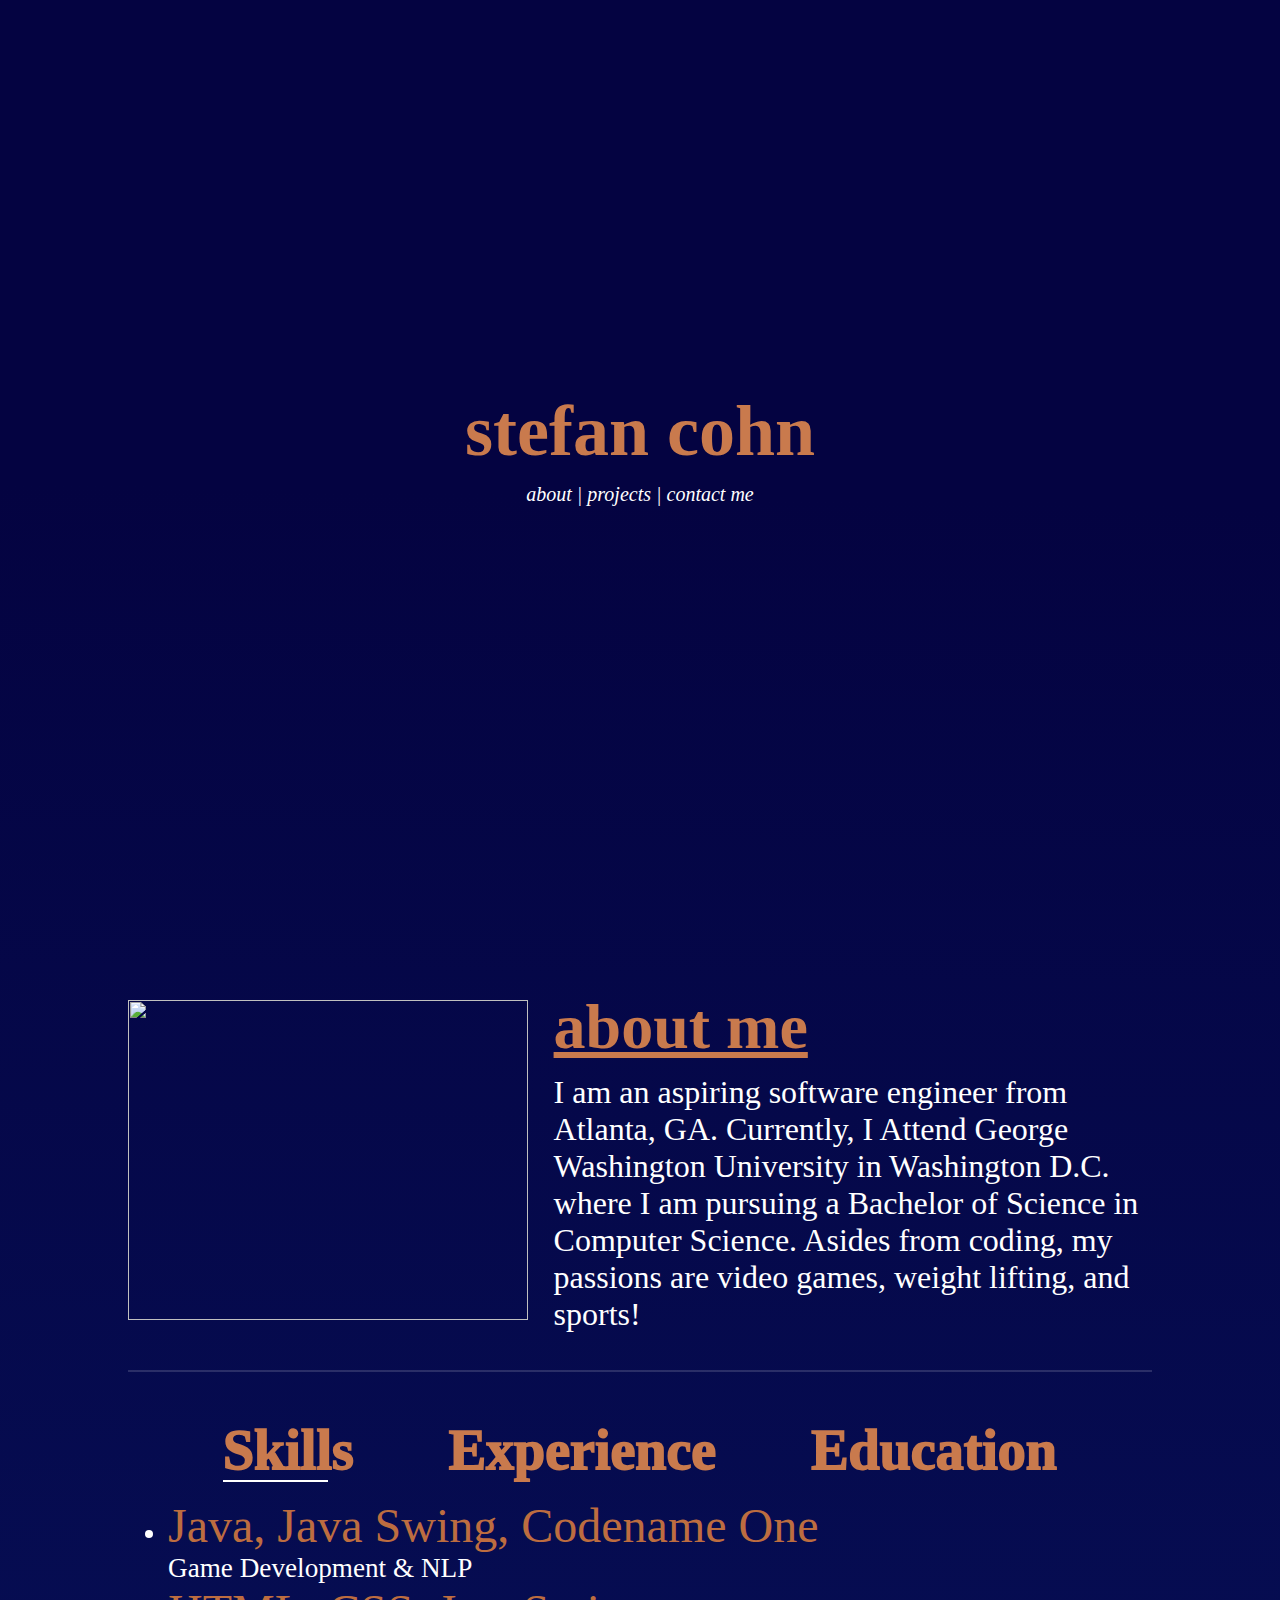
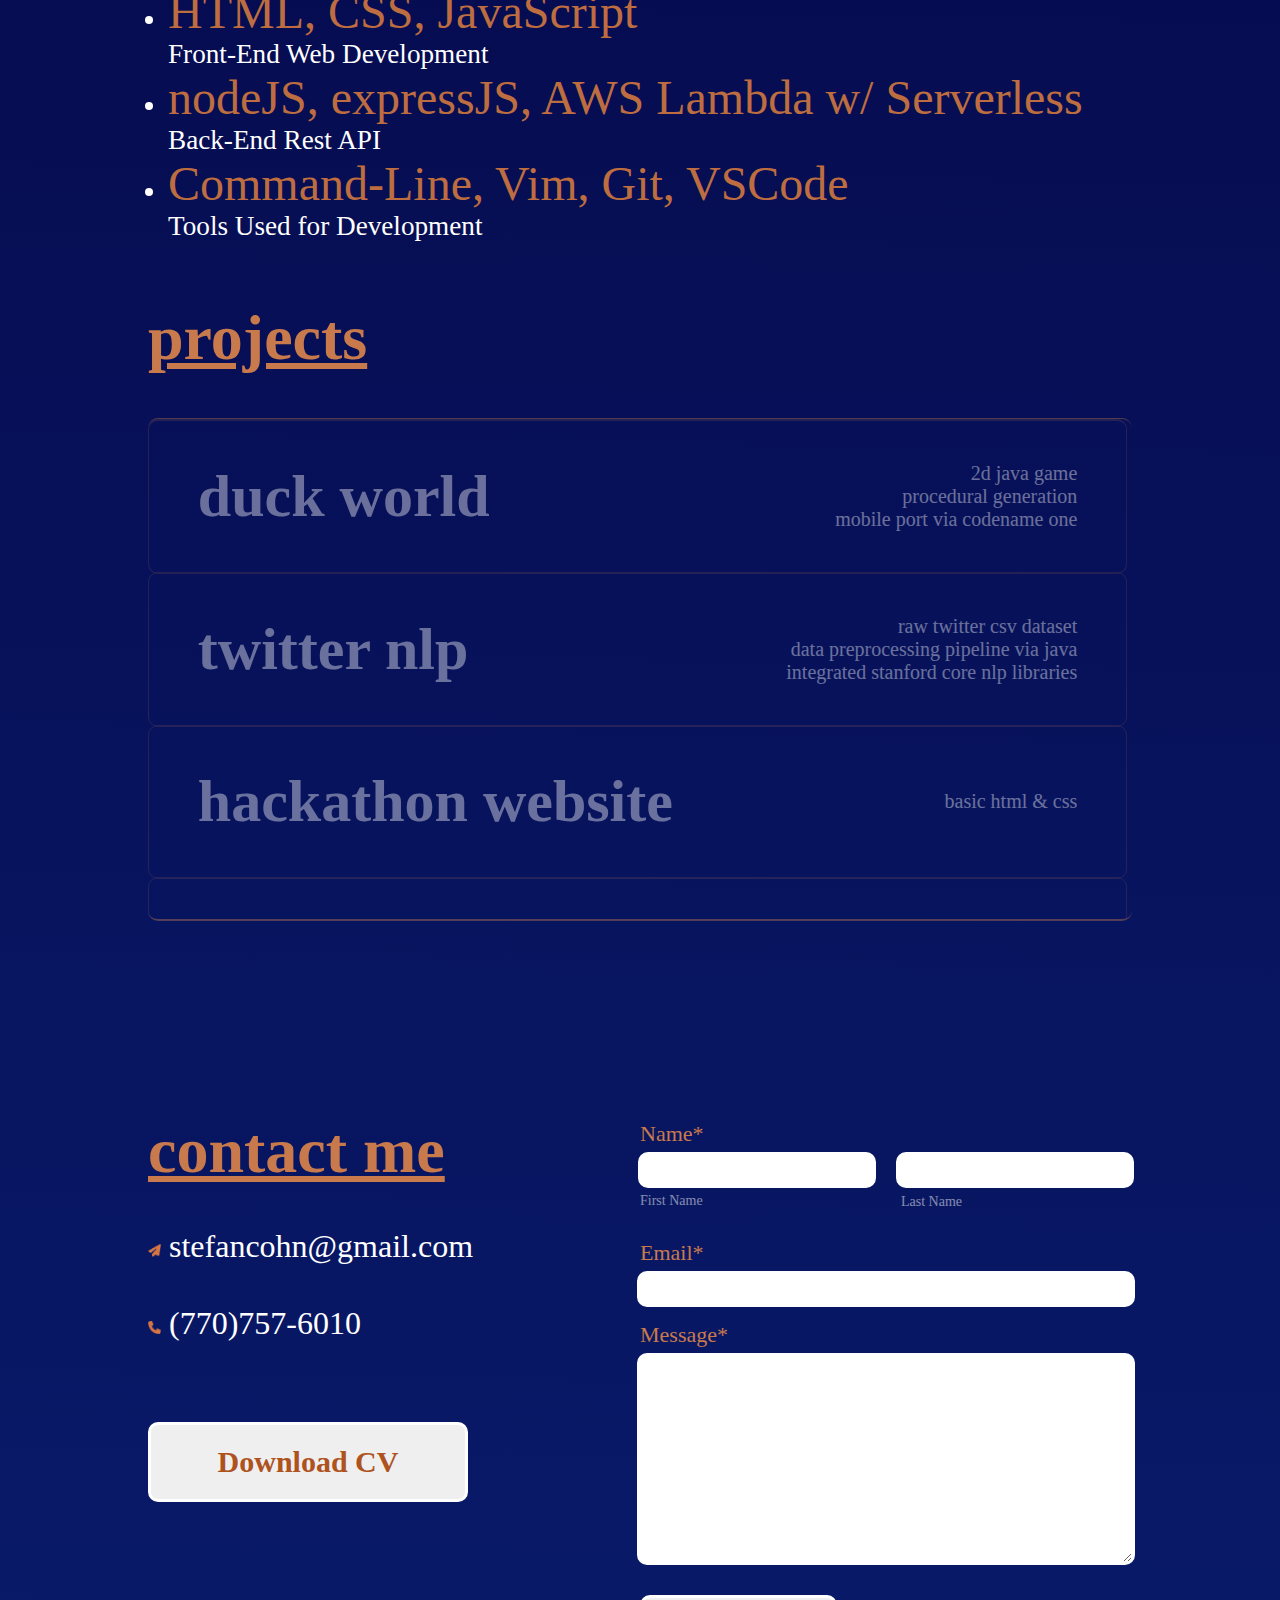
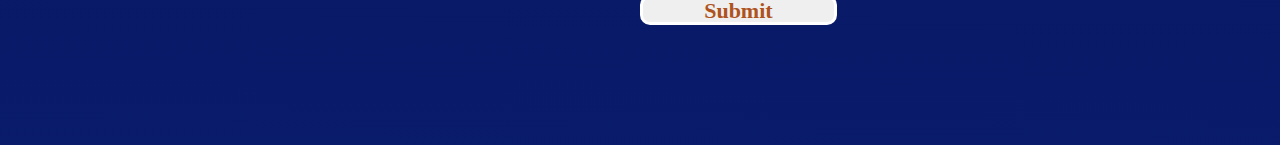
==== commit b4763ecc: "forgot to add" ====
--- a/src/frontPage.html
+++ b/src/frontPage.html
@@ -75,7 +75,7 @@
 				<ul>
 					<li><span>Java, Java Swing, Codename One</span><br>Game Development & NLP</li>
 					<li><span>HTML, CSS, JavaScript</span><br>Front-End Web Development</li>
-					<li><span>nodeJS, expressJS, Serverless</span><br>Back-End Rest API</li>
+					<li><span>nodeJS, expressJS, AWS Lambda w/ Serverless</span><br>Back-End Rest API</li>
 					<li><span>Command-Line, Vim, Git, VSCode</span><br>Tools Used for Development</li>
 				</ul>
 			</div>
@@ -165,7 +165,7 @@
 			<div class="contactGroup">
 
 				<p class="tEmail" style="margin: 0px">stefancohn@gmail.com</p>
-				<p class="tPhoneNum" style="margin:0px">Contact Me For It</p>
+				<p class="tPhoneNum" style="margin:0px">(770)757-6010</p>
 
 				<div class="cIcons">
 					<a href="https://www.instagram.com/stefancohn/" target="_blank"><i class="fa-brands fa-instagram"></i></a>
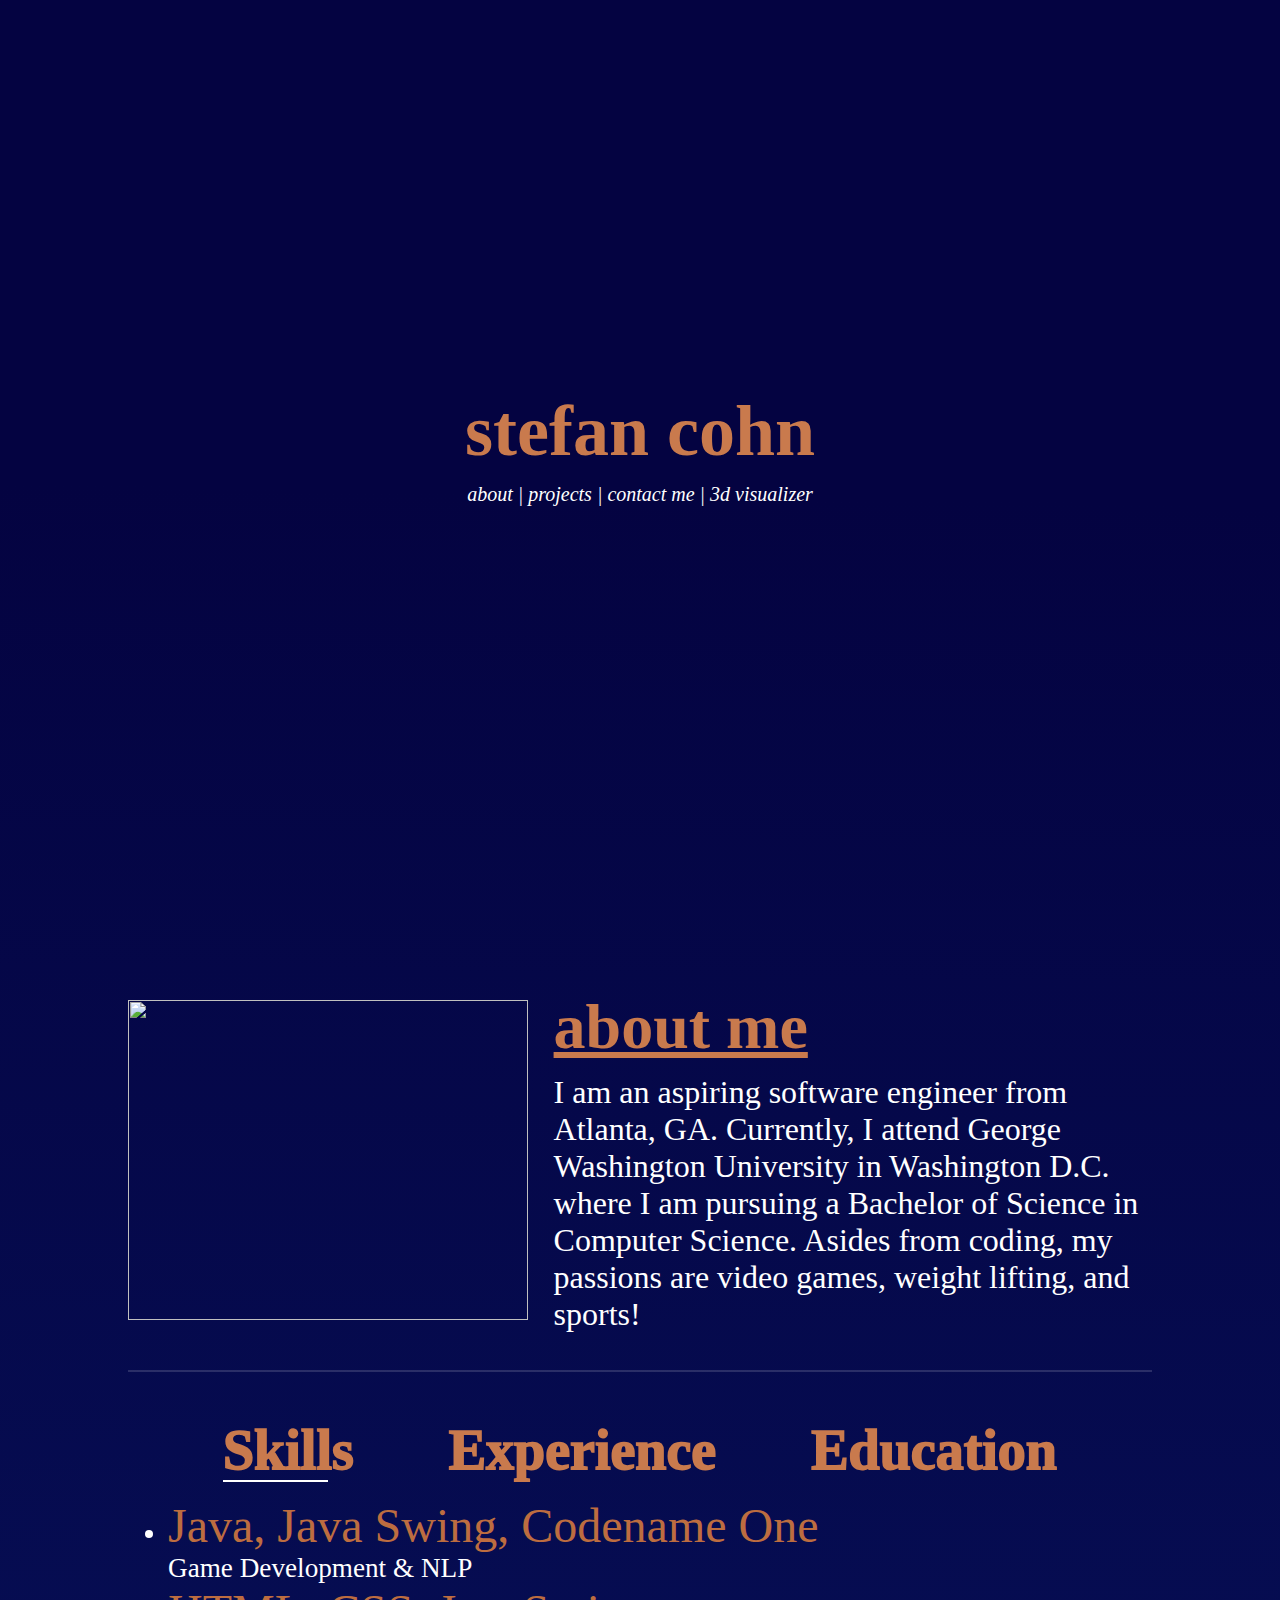
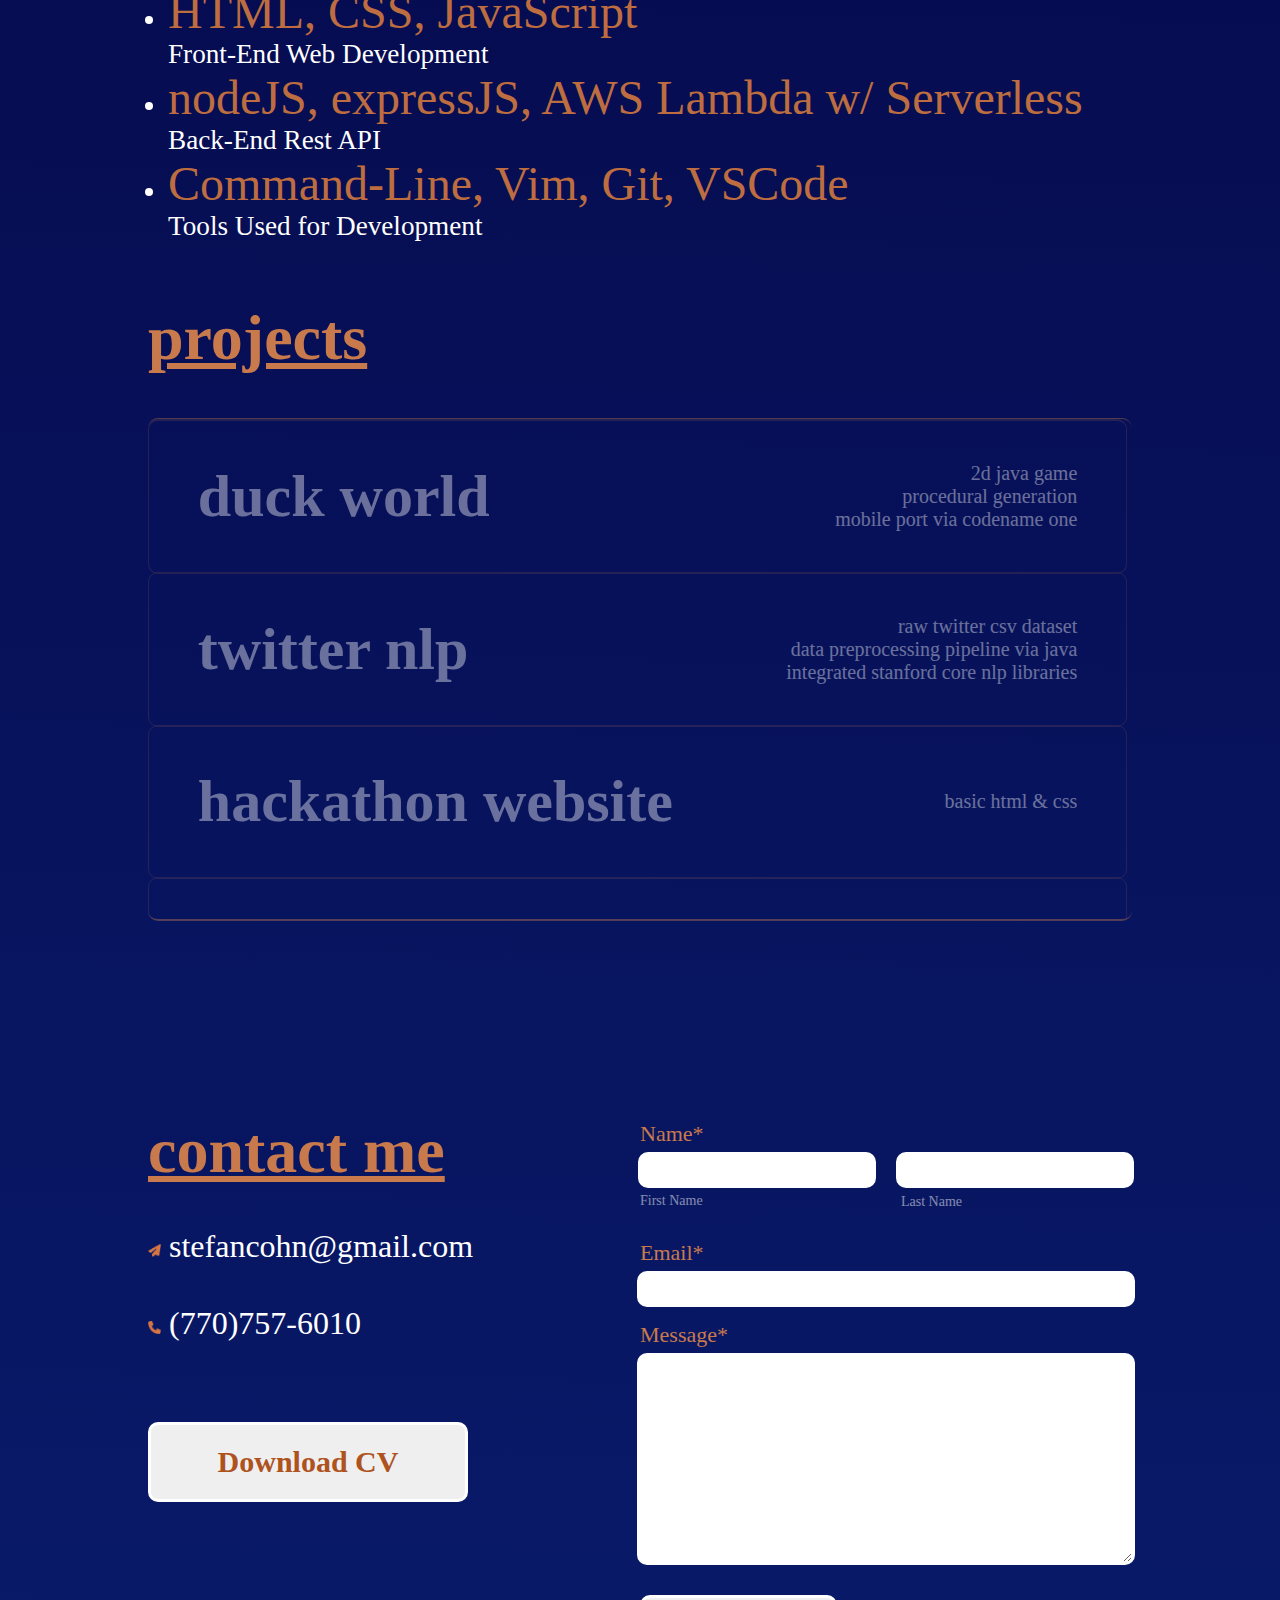
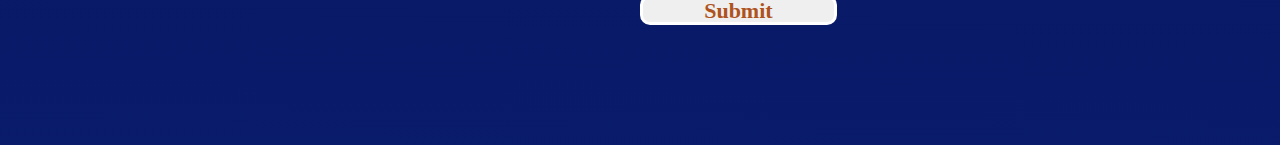
==== commit 6a8b3d54: "nice" ====
--- a/src/frontPage.html
+++ b/src/frontPage.html
@@ -37,8 +37,8 @@
 			<!-- our two elements -->
 			<a href="#about">about | </a>
 			<a href="#projects">projects | </a>
-			<a href="#contactMe">contact me </a>
-			<!--<a href="#">game </a>-->
+			<a href="#contactMe">contact me | </a>
+			<a href="visualizer/toc.html">3d visualizer </a>
 		</nav>
 	</div>
 
@@ -52,7 +52,7 @@
 			<!--contains about text and header-->
 			<div class = "aboutText"> 
 				<h1 style="margin-top: -10px; margin-bottom: 10px;" id="h"><span>about me</span></h1>
-				<p id="p">I am an aspiring software engineer from Atlanta, GA. Currently, I Attend George Washington University in Washington
+				<p id="p">I am an aspiring software engineer from Atlanta, GA. Currently, I attend George Washington University in Washington
 				D.C. where I am pursuing a Bachelor of Science in Computer Science. Asides from coding, my passions are video games, 
 				weight lifting, and sports!</p>
 			</div>
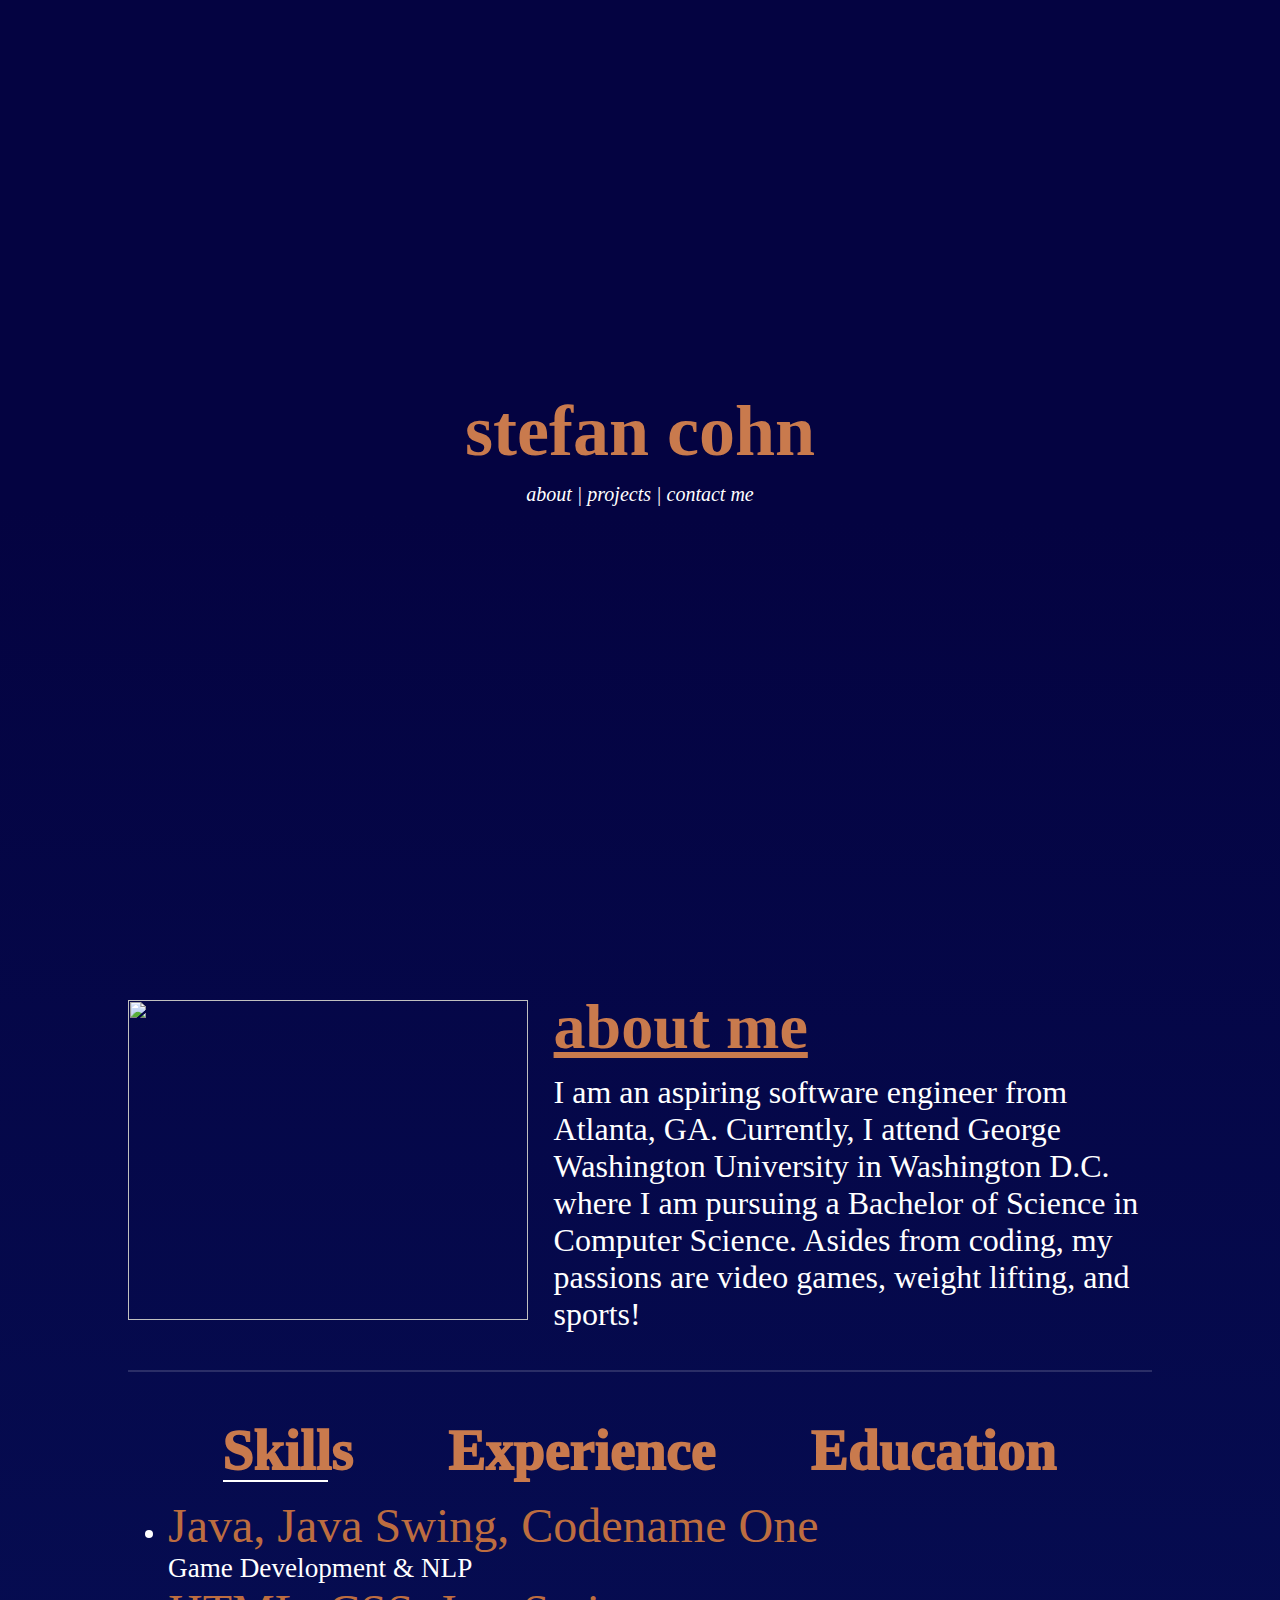
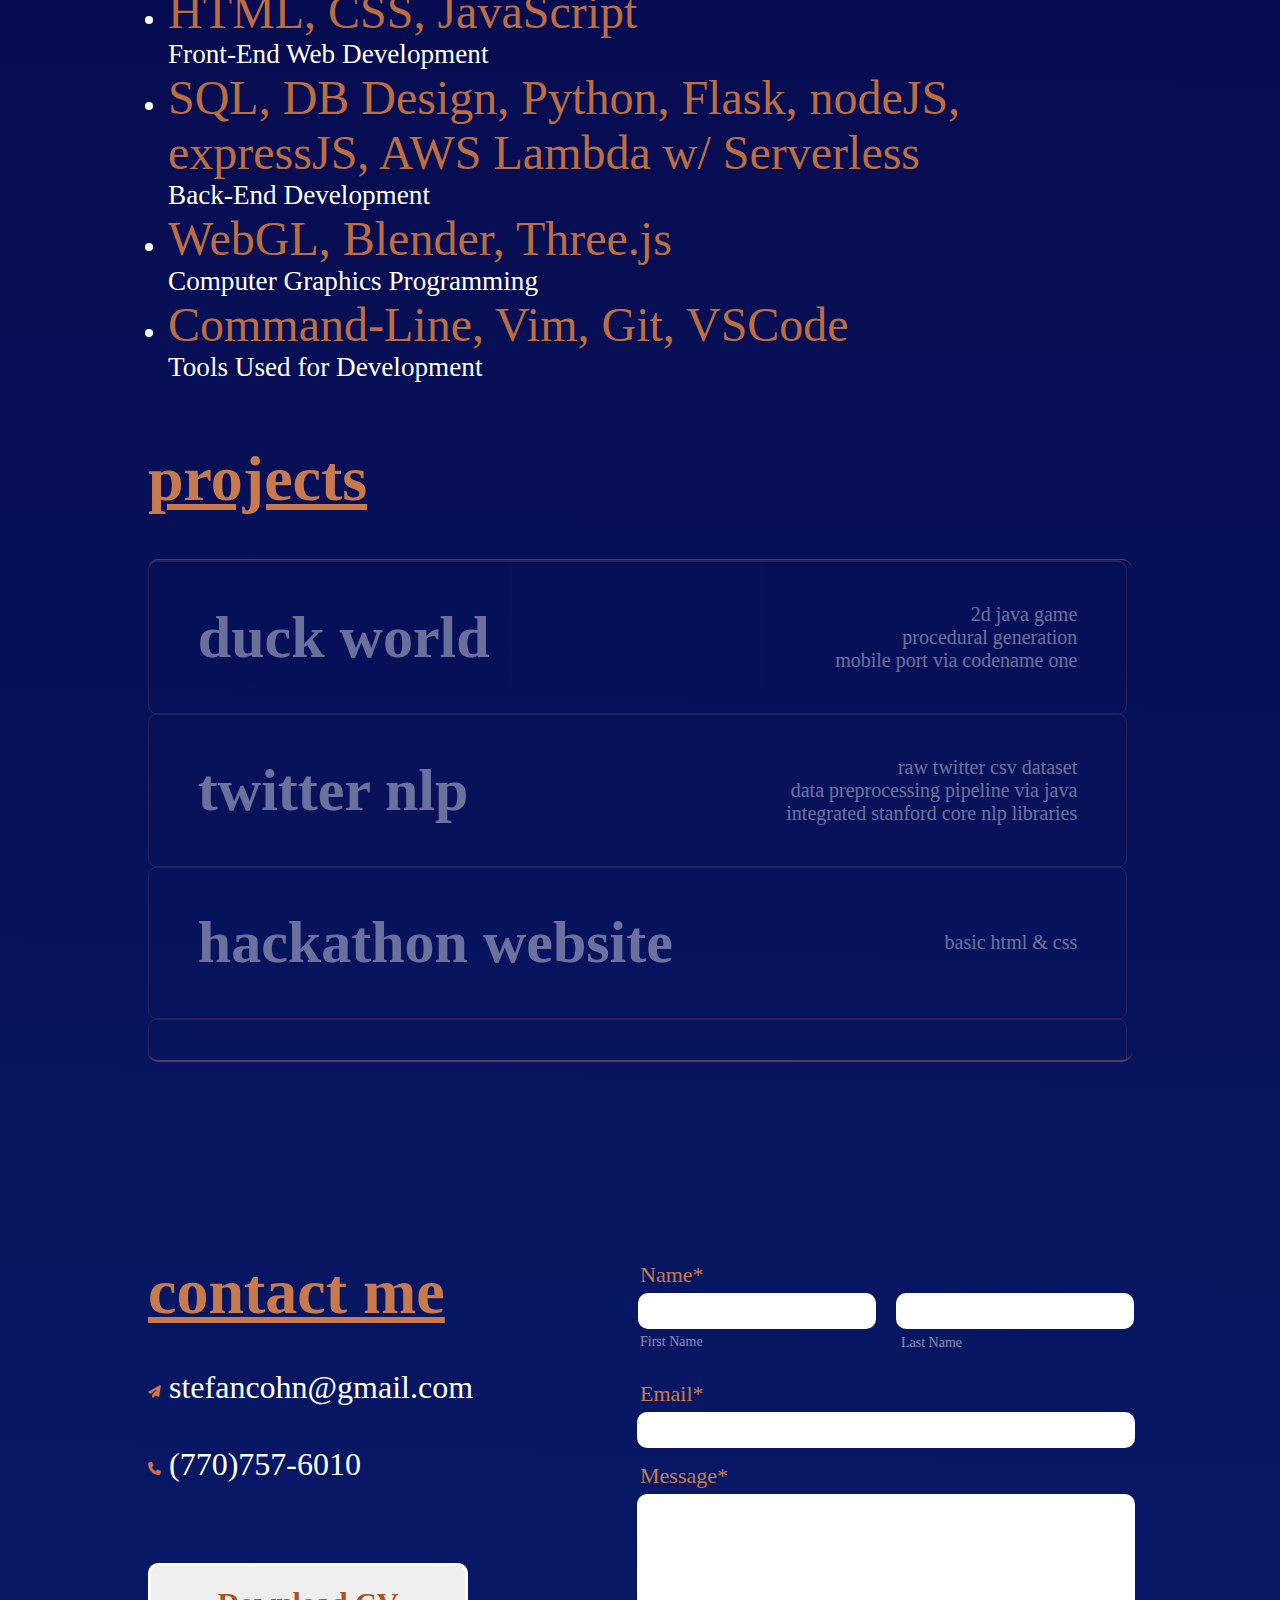
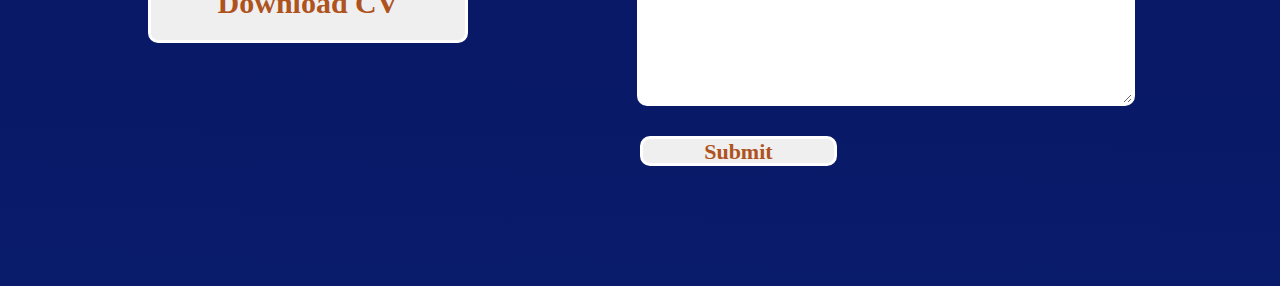
==== commit b7069a4f: "updated projects" ====
--- a/src/frontPage.html
+++ b/src/frontPage.html
@@ -37,8 +37,7 @@
 			<!-- our two elements -->
 			<a href="#about">about | </a>
 			<a href="#projects">projects | </a>
-			<a href="#contactMe">contact me | </a>
-			<a href="visualizer/toc.html">3d visualizer </a>
+			<a href="#contactMe">contact me </a>
 		</nav>
 	</div>
 
@@ -75,7 +74,8 @@
 				<ul>
 					<li><span>Java, Java Swing, Codename One</span><br>Game Development & NLP</li>
 					<li><span>HTML, CSS, JavaScript</span><br>Front-End Web Development</li>
-					<li><span>nodeJS, expressJS, AWS Lambda w/ Serverless</span><br>Back-End Rest API</li>
+					<li><span>SQL, DB Design, Python, Flask, nodeJS, expressJS, AWS Lambda w/ Serverless</span><br>Back-End Development</li>
+					<li><span>WebGL, Blender, Three.js</span><br>Computer Graphics Programming</li>
 					<li><span>Command-Line, Vim, Git, VSCode</span><br>Tools Used for Development</li>
 				</ul>
 			</div>
@@ -85,6 +85,7 @@
 				<ul>
 					<li><span>DecisionDeskHQ</span><br>Data Entry</li>
 					<li><span>DMV_Serotonin</span><br>Club Promoter<br>Social Media Manager</li>
+					<li><span>Open Avenues Foundation</span><br>Student Consultant<br> Software Developer</li>
 				</ul>
 			</div>
 
@@ -154,6 +155,30 @@
 				</div>
 			</a>
 
+			<a href="dbProjPrev.html" target="_blank">
+				<div class="scrollBarSection" onmouseover="revealFully('#dbproj')" id="dbproj"
+				onmouseleave="hide('#dbproj')" style="margin-top: 1px;">
+					<h1>databases project</h1>
+					<p>full stack development<br>
+						database design and administration <br>
+						python (flask), sql, html, css, javascript
+					</p>
+					<img src="../assets/dbProjPrev/db1.png" id="projImg" style="transition: 0.3s; height: 150px; width: auto">
+				</div>
+			</a>
+
+			<a href="visualizer/toc.html" target="_blank">
+				<div class="scrollBarSection" onmouseover="revealFully('#three')" id="three"
+				onmouseleave="hide('#three')" style="margin-top: 1px;">
+					<h1>3d visualizer for open avenues</h1>
+					<p>Three.js<br>
+						WebGL <br>
+						Blender
+					</p>
+					<img src="../assets/threeImg.png" id="projImg" style="transition: 0.3s; height: 150px; width: auto">
+				</div>
+			</a>
+
 		</div>
 	</section>
 
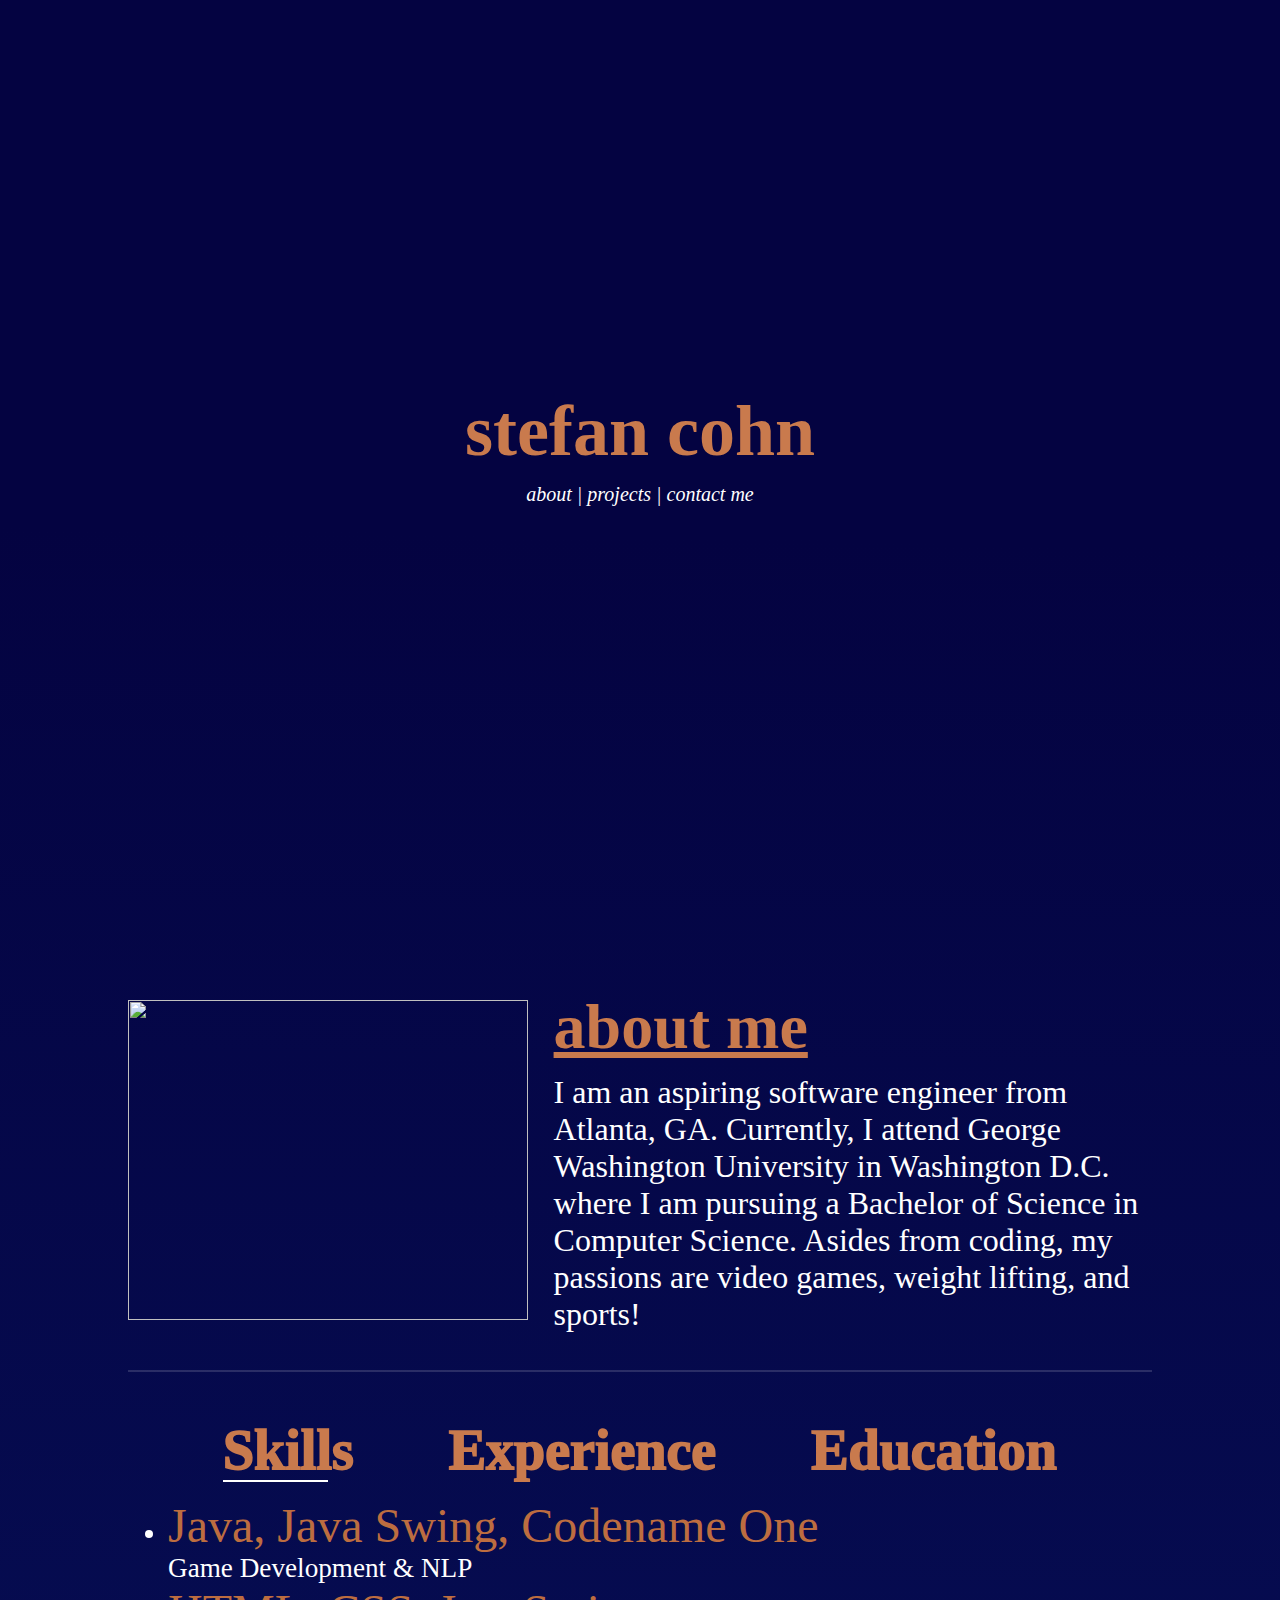
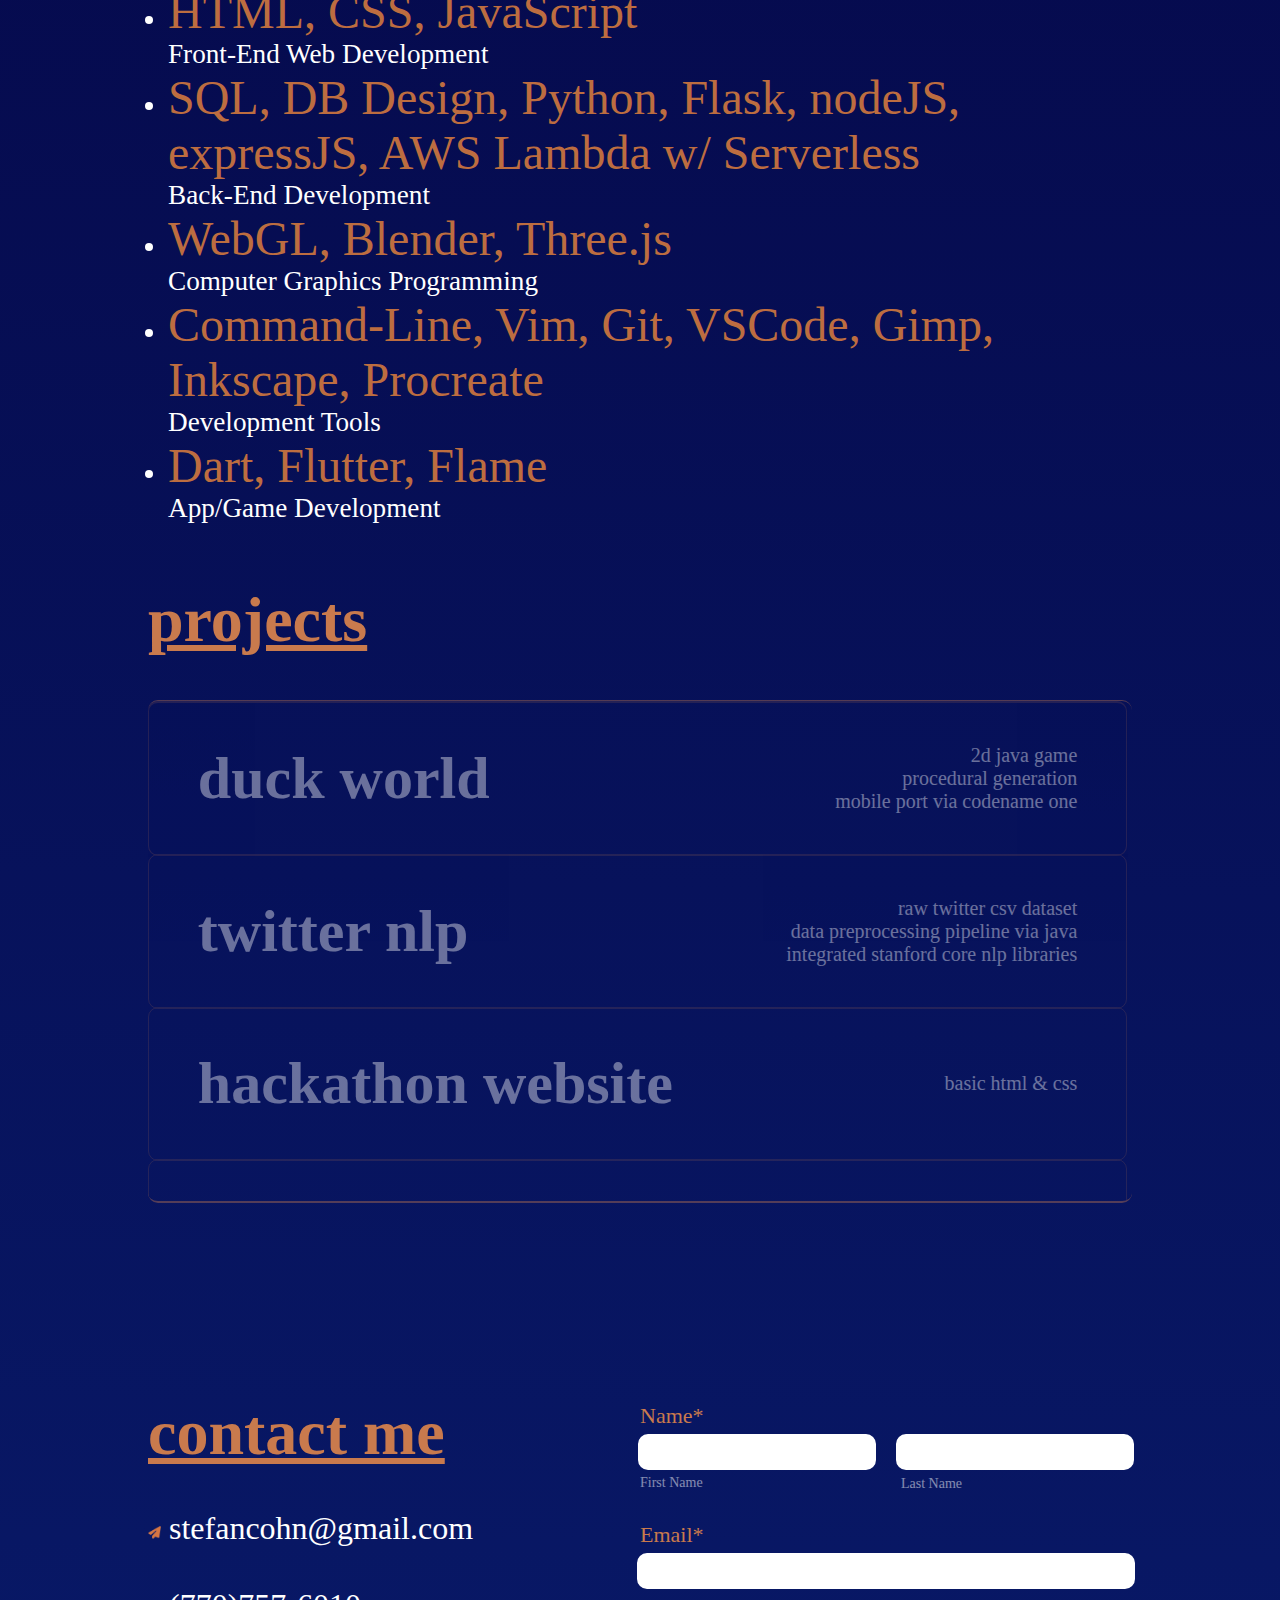
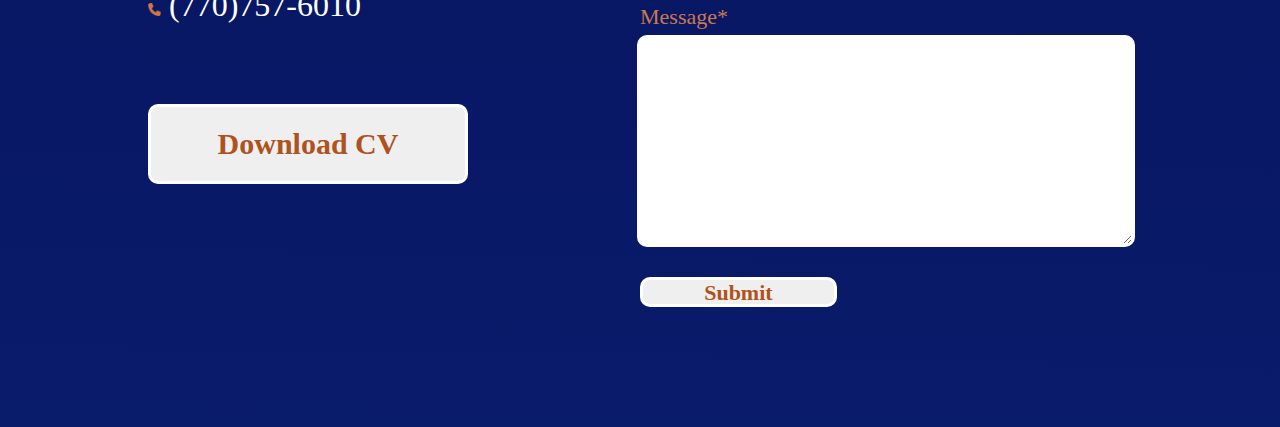
==== commit 2754ed81: "added bball boom" ====
--- a/src/frontPage.html
+++ b/src/frontPage.html
@@ -76,7 +76,8 @@
 					<li><span>HTML, CSS, JavaScript</span><br>Front-End Web Development</li>
 					<li><span>SQL, DB Design, Python, Flask, nodeJS, expressJS, AWS Lambda w/ Serverless</span><br>Back-End Development</li>
 					<li><span>WebGL, Blender, Three.js</span><br>Computer Graphics Programming</li>
-					<li><span>Command-Line, Vim, Git, VSCode</span><br>Tools Used for Development</li>
+					<li><span>Command-Line, Vim, Git, VSCode, Gimp, Inkscape, Procreate</span><br>Development Tools</li>
+					<li><span>Dart, Flutter, Flame<br></span>App/Game Development</li>
 				</ul>
 			</div>
 
@@ -86,6 +87,7 @@
 					<li><span>DecisionDeskHQ</span><br>Data Entry</li>
 					<li><span>DMV_Serotonin</span><br>Club Promoter<br>Social Media Manager</li>
 					<li><span>Open Avenues Foundation</span><br>Student Consultant<br> Software Developer</li>
+					<li><span>iD Tech Camps</span><br>Programming Instructor<br>Taught Java, Python, and Scratch to ages ranging from 7-17</li>
 				</ul>
 			</div>
 
@@ -117,7 +119,7 @@
 						procedural generation <br>
 						mobile port via codename one
 					</p>
-					<img src="../assets/duckIcon.png" id="projImg" style="transition-duration: 0.3s;">
+					<img src="../assets/projectImages/duckIcon.png" id="projImg" style="transition-duration: 0.3s;">
 				</div>
 			</a>
 
@@ -129,7 +131,7 @@
 						data preprocessing pipeline via java<br>
 						integrated stanford core nlp libraries
 					</p>
-					<img src="../assets/twitterLogo.png" id="projImg" style="transition: 0.3s;">
+					<img src="../assets/projectImages/twitterLogo.png" id="projImg" style="transition: 0.3s;">
 				</div>
 			</a>
 
@@ -139,7 +141,7 @@
 					<h1>hackathon website</h1>
 					<p>basic html & css<br>
 					</p>
-					<img src="../assets/hackathonImg.png" id="projImg" style="transition: 0.3s; height: 150px; width: auto">
+					<img src="../assets/projectImages/hackathonImg.png" id="projImg" style="transition: 0.3s; height: 150px; width: auto">
 				</div>
 			</a>
 
@@ -151,7 +153,7 @@
 						advanced html & css <br>
 						javascript implementation
 					</p>
-					<img src="../assets/portfolioImg.png" id="projImg" style="transition: 0.3s; height: 150px; width: auto">
+					<img src="../assets/projectImages/portfolioImg.png" id="projImg" style="transition: 0.3s; height: 150px; width: auto">
 				</div>
 			</a>
 
@@ -173,9 +175,21 @@
 					<h1>3d visualizer for open avenues</h1>
 					<p>Three.js<br>
 						WebGL <br>
-						Blender
-					</p>
-					<img src="../assets/threeImg.png" id="projImg" style="transition: 0.3s; height: 150px; width: auto">
+						blender
+					</p>
+					<img src="../assets/projectImages/threeImg.png" id="projImg" style="transition: 0.3s; height: 150px; width: auto">
+				</div>
+			</a>
+
+			<a href="https://apps.apple.com/us/app/bball-boom/id6738030672" target="_blank">
+				<div class="scrollBarSection" onmouseover="revealFully('#ballboom')" id="ballboom"
+				onmouseleave="hide('#ballboom')" style="margin-top: 1px;">
+					<h1>ball boom</h1>
+					<p>physics-based ball-shot game<br>
+						dart, flutter, flame <br>
+						app store
+					</p>
+					<img src="../assets/projectImages/boomLogo.png" id="projImg" style="transition: 0.3s; height: 150px; width: auto">
 				</div>
 			</a>
 
--- a/css/frontPage.css
+++ b/css/frontPage.css
@@ -147,6 +147,7 @@
     color: white;
     opacity: 1;
     transition-duration: 1s;
+    overflow: auto;
 }
 
 #about .tabContent li span{
